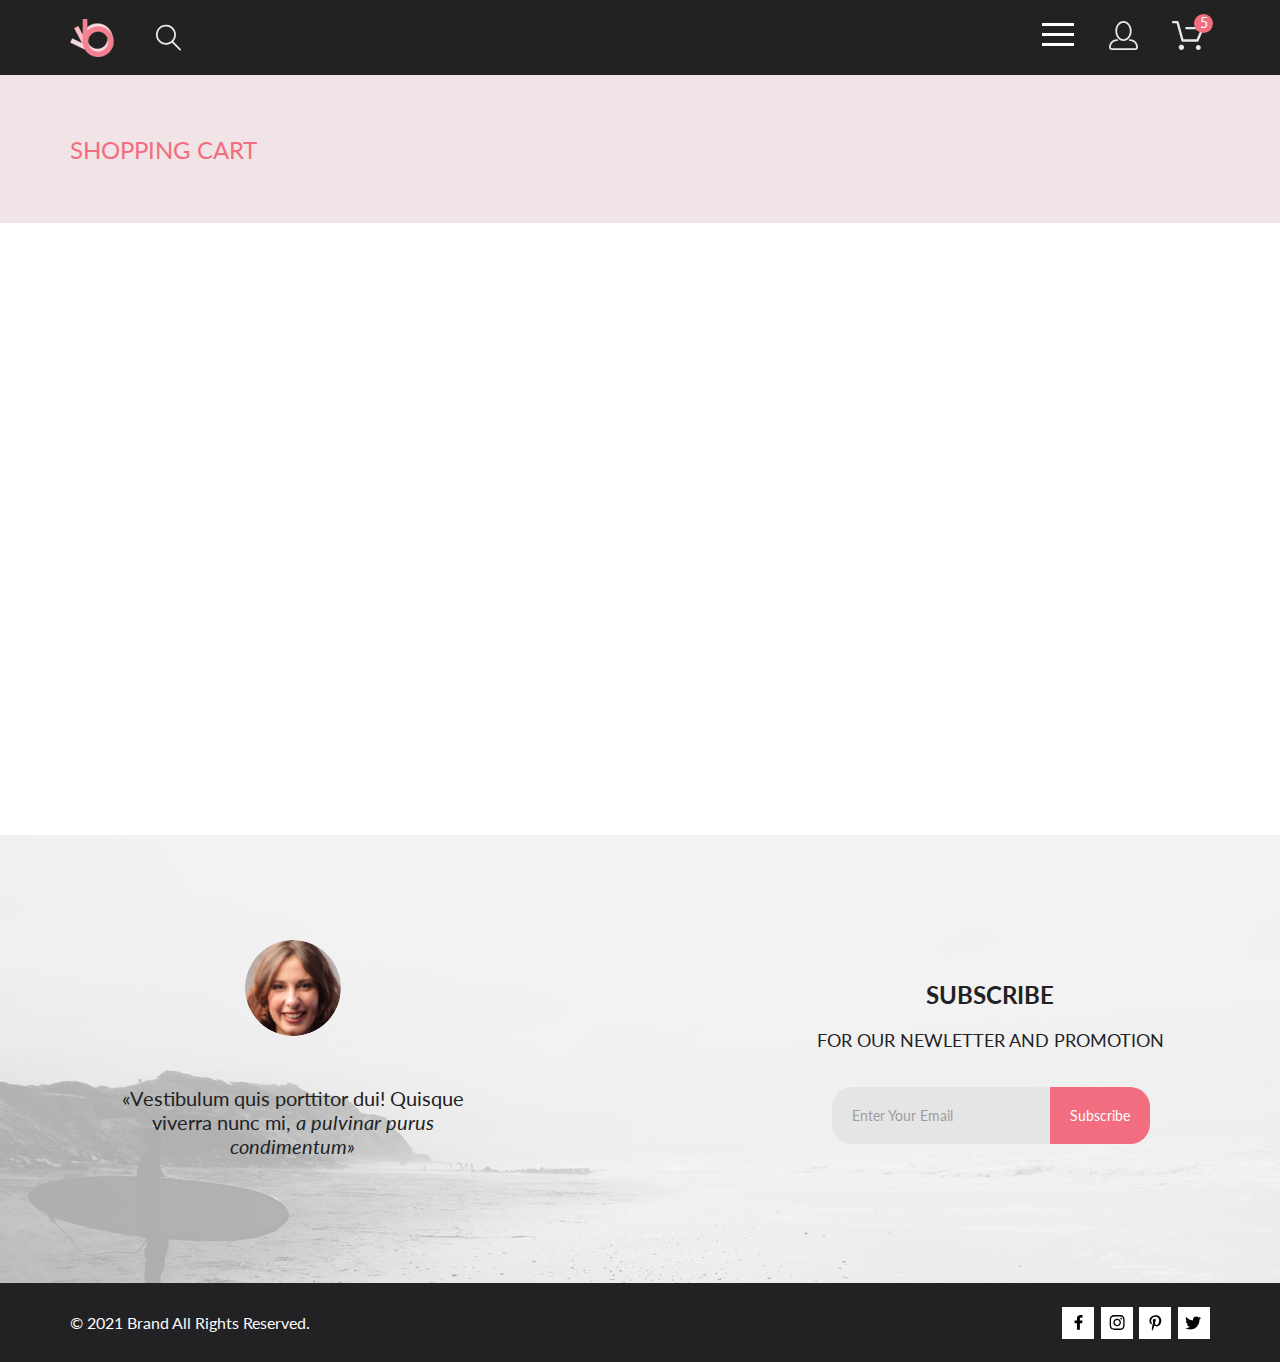
==== cart.html @ bb091de5 "page layout" ====
<!DOCTYPE html>
<html lang="en">

<head>
    <meta charset="UTF-8">
    <meta http-equiv="X-UA-Compatible" content="IE=edge">
    <meta name="viewport" content="width=device-width, initial-scale=1.0">
    <title>BRAND Shop | Корзина</title>
    <link rel="preconnect" href="https://fonts.gstatic.com">
    <link
        href="https://fonts.googleapis.com/css2?family=Lato:ital,wght@0,100;0,300;0,400;0,700;0,900;1,100;1,300;1,400;1,700;1,900&display=swap"
        rel="stylesheet">
    <link rel="stylesheet" href="style/normalize.css">
    <link rel="stylesheet" href="style/style.css">
</head>

<body>
    <header class="page-header">
        <div class="container">
            <div class="page-header-wrp">
                <div class="page-header-wrp-btn">
                    <a href="index.html" class="page-header-logo">
                        <img src="img/logo.svg" alt="logo" height="38">
                    </a>
                    <form action="#" class="page-header-search-form">
                        <input class="page-header-search-btn" id="search-btn" type="search">
                        <label for="search-btn">
                            <svg width="27" height="28" viewBox="0 0 27 28" xmlns="http://www.w3.org/2000/svg">
                                <path
                                    d="M19.0596 17.6259C20.6713 15.8658 21.6282 13.6048 21.7698 11.2225C21.9113 8.84018 21.2288 6.48173 19.8369 4.54318C18.445 2.60463 16.4285 1.20404 14.126 0.576619C11.8234 -0.0508009 9.3751 0.13316 7.19217 1.09761C5.00923 2.06205 3.22463 3.74825 2.13804 5.87302C1.05145 7.9978 0.729054 10.4318 1.225 12.7661C1.72094 15.1005 3.00501 17.1932 4.86158 18.6927C6.71814 20.1922 9.03413 21.0072 11.4206 21.0009C13.673 21.004 15.8645 20.27 17.6606 18.9109L25.4086 26.7179C25.4941 26.807 25.5965 26.8781 25.7099 26.927C25.8232 26.9759 25.9452 27.0017 26.0686 27.0029C26.1923 27.0033 26.3148 26.9782 26.4283 26.9292C26.5419 26.8801 26.6441 26.8082 26.7286 26.7179C26.9025 26.537 26.9997 26.2958 26.9997 26.0449C26.9997 25.794 26.9025 25.5528 26.7286 25.3719L19.0596 17.6259ZM2.88662 10.5009C2.89946 8.81563 3.41094 7.17187 4.35659 5.77685C5.30224 4.38183 6.63972 3.29801 8.20044 2.662C9.76115 2.02599 11.4752 1.86627 13.1266 2.20298C14.7779 2.53969 16.2926 3.35775 17.4797 4.55404C18.6668 5.75033 19.4732 7.27129 19.7972 8.92519C20.1212 10.5791 19.9483 12.2919 19.3002 13.8476C18.6522 15.4034 17.5581 16.7325 16.1559 17.6674C14.7536 18.6023 13.1059 19.1011 11.4206 19.1009C9.14916 19.0901 6.97482 18.1784 5.37484 16.566C3.77486 14.9537 2.87998 12.7724 2.88662 10.5009Z" />
                            </svg>
                        </label>
                    </form>
                </div>
                <div class="page-header-wrp-btn">
                    <nav class="menu">
                        <label class="menu-btn" for="menu-switch">
                            <span></span>
                        </label>
                        <input id="menu-switch" type="checkbox">
                        <ul class="menu-list">
                            <li class="menu-list-item">
                                <a href="#" class="menu-list-close-btn"></a>
                            </li>
                            <li class="menu-list-title">
                                <span>menu</span>
                            </li>
                            <li class="menu-list-item">
                                <a href="#">man</a>
                                <ul class="menu-sublist">
                                    <li class="menu-sublist-item">
                                        <a href="#">Accessories</a>
                                    </li>
                                    <li class="menu-sublist-item">
                                        <a href="#">Bags</a>
                                    </li>
                                    <li class="menu-sublist-item">
                                        <a href="#">Denim</a>
                                    </li>
                                    <li class="menu-sublist-item">
                                        <a href="#">T-Shirts</a>
                                    </li>
                                </ul>
                            </li>
                            <li class="menu-list-item">
                                <a href="#">woman</a>
                                <ul class="menu-sublist">
                                    <li class="menu-sublist-item">
                                        <a href="#">Accessories</a>
                                    </li>
                                    <li class="menu-sublist-item">
                                        <a href="#">Jackets &amp;&nbsp;Coats</a>
                                    </li>
                                    <li class="menu-sublist-item">
                                        <a href="#">Polos</a>
                                    </li>
                                    <li class="menu-sublist-item">
                                        <a href="#">T-Shirts</a>
                                    </li>
                                    <li class="menu-sublist-item">
                                        <a href="#">Shirts</a>
                                    </li>
                                </ul>
                            </li>
                            <li class="menu-list-item">
                                <a href="#">kids</a>
                                <ul class="menu-sublist">
                                    <li class="menu-sublist-item">
                                        <a href="#">Accessories</a>
                                    </li>
                                    <li class="menu-sublist-item">
                                        <a href="#">Jackets &amp;&nbsp;Coats</a>
                                    </li>
                                    <li class="menu-sublist-item">
                                        <a href="#">Polos</a>
                                    </li>
                                    <li class="menu-sublist-item">
                                        <a href="#">T-Shirts</a>
                                    </li>
                                    <li class="menu-sublist-item">
                                        <a href="#">Shirts</a>
                                    </li>
                                    <li class="menu-sublist-item">
                                        <a href="#">Bags</a>
                                    </li>
                                </ul>
                            </li>
                        </ul>
                    </nav>

                    <button class="account-btn">
                        <svg width="29" height="29" viewBox="0 0 29 29" xmlns="http://www.w3.org/2000/svg">
                            <path
                                d="M14.5 19.937C19 19.937 22.656 15.464 22.656 9.968C22.656 4.472 19 0 14.5 0C13.3631 0.0217413 12.2463 0.303398 11.2351 0.823397C10.2239 1.34339 9.34507 2.08794 8.66602 3C7.12663 4.99573 6.30819 7.45381 6.34399 9.974C6.34399 15.465 10 19.937 14.5 19.937ZM14.5 1.813C18 1.813 20.844 5.472 20.844 9.969C20.844 14.466 17.998 18.125 14.5 18.125C11.002 18.125 8.15603 14.465 8.15503 9.969C8.15403 5.473 11 1.813 14.5 1.813ZM20.844 18.125C20.6036 18.125 20.373 18.2205 20.203 18.3905C20.033 18.5605 19.9375 18.7911 19.9375 19.0315C19.9375 19.2719 20.033 19.5025 20.203 19.6725C20.373 19.8425 20.6036 19.938 20.844 19.938C22.526 19.9399 24.1386 20.6088 25.3279 21.7982C26.5172 22.9875 27.1861 24.6 27.188 26.282C27.1875 26.5221 27.0918 26.7523 26.922 26.9221C26.7522 27.0918 26.5221 27.1875 26.282 27.188H2.71997C2.47985 27.1875 2.24975 27.0918 2.07996 26.9221C1.91016 26.7523 1.81449 26.5221 1.81396 26.282C1.81608 24.6001 2.48517 22.9877 3.67444 21.7985C4.86371 20.6092 6.47608 19.9401 8.15796 19.938C8.39824 19.938 8.62868 19.8425 8.79858 19.6726C8.96849 19.5027 9.06396 19.2723 9.06396 19.032C9.06396 18.7917 8.96849 18.5613 8.79858 18.3914C8.62868 18.2215 8.39824 18.126 8.15796 18.126C5.99541 18.1279 3.92201 18.9875 2.39258 20.5164C0.863144 22.0453 0.00264777 24.1185 0 26.281C0.000794067 27.0019 0.287502 27.693 0.797241 28.2027C1.30698 28.7125 1.99811 28.9992 2.71899 29H26.282C27.0027 28.9989 27.6936 28.7121 28.2031 28.2024C28.7126 27.6927 28.9992 27.0017 29 26.281C28.9974 24.1187 28.1372 22.0457 26.6083 20.5168C25.0793 18.9878 23.0063 18.1276 20.844 18.125Z" />
                        </svg>
                    </button>
                    <button class="cart-btn">
                        <svg class="cart-btn-icon" width="32" height="29" viewBox="0 0 32 29"
                            xmlns="http://www.w3.org/2000/svg">
                            <path
                                d="M26.1998 29C25.5521 28.9738 24.9404 28.6948 24.4961 28.2227C24.0518 27.7506 23.8103 27.1232 23.8234 26.475C23.8365 25.8269 24.1032 25.2097 24.5662 24.7559C25.0292 24.3022 25.6516 24.048 26.2999 24.048C26.9482 24.048 27.5706 24.3022 28.0336 24.7559C28.4966 25.2097 28.7633 25.8269 28.7764 26.475C28.7895 27.1232 28.5479 27.7506 28.1036 28.2227C27.6593 28.6948 27.0477 28.9738 26.3999 29H26.1998ZM6.75183 26.32C6.75183 25.79 6.90901 25.2718 7.20349 24.8311C7.49797 24.3904 7.91654 24.0469 8.40625 23.844C8.89596 23.6412 9.43484 23.5881 9.95471 23.6915C10.4746 23.7949 10.9521 24.0502 11.3269 24.425C11.7017 24.7998 11.957 25.2773 12.0604 25.7972C12.1638 26.317 12.1107 26.8559 11.9078 27.3456C11.705 27.8353 11.3615 28.2539 10.9208 28.5483C10.4801 28.8428 9.96194 29 9.43188 29C9.07977 29.0003 8.73102 28.9311 8.40564 28.7966C8.08026 28.662 7.7846 28.4646 7.53552 28.2158C7.28645 27.9669 7.08891 27.6713 6.9541 27.3461C6.81929 27.0208 6.74988 26.6721 6.74988 26.32H6.75183ZM10.5519 20.686C10.2924 20.6868 10.0398 20.6024 9.83301 20.4457C9.62617 20.2891 9.47648 20.0689 9.40686 19.819L4.57385 2.36401H1.18091C0.867422 2.36401 0.566761 2.23947 0.345093 2.01781C0.123425 1.79614 -0.00109863 1.49549 -0.00109863 1.18201C-0.00109863 0.868519 0.123425 0.567873 0.345093 0.346205C0.566761 0.124537 0.867422 5.81268e-06 1.18091 5.81268e-06H5.46191C5.7214 -0.00080736 5.97394 0.0837201 6.18066 0.240568C6.38739 0.397416 6.53674 0.617884 6.60583 0.868006L11.4388 18.323H24.6168L28.9999 8.27501H14.3999C14.2417 8.27961 14.0843 8.25242 13.9368 8.19507C13.7893 8.13771 13.6548 8.05134 13.5413 7.94108C13.4277 7.83082 13.3375 7.69891 13.2759 7.55315C13.2143 7.40739 13.1825 7.25075 13.1825 7.0925C13.1825 6.93426 13.2143 6.77762 13.2759 6.63186C13.3375 6.4861 13.4277 6.35419 13.5413 6.24393C13.6548 6.13367 13.7893 6.0473 13.9368 5.98994C14.0843 5.93259 14.2417 5.90541 14.3999 5.91001H30.8129C31.0086 5.90996 31.2011 5.95866 31.3733 6.05172C31.5454 6.14478 31.6917 6.27926 31.7988 6.44301C31.9067 6.60729 31.9723 6.79569 31.9897 6.99145C32.0072 7.18721 31.976 7.38424 31.8989 7.565L26.4939 19.977C26.4015 20.1876 26.2499 20.3668 26.0574 20.4927C25.8649 20.6186 25.6399 20.6858 25.4099 20.686H10.5519Z" />
                        </svg>
                        <span class="cart-btn-txt">5</span>
                    </button>
                </div>
            </div>
        </div>
    </header>
    <div class="top-page">
        <div class="container">
            <div class="top-page-wrp">
                <span class="top-page-title">shopping cart</span>
            </div>
        </div>
    </div>
    <div class="container">
        <div class="cart-item-wrp">
            <div class="cart-item">

            </div>
            <div class="cart-item">

            </div>
        </div>
        <div class="delevery">

        </div>
    </div>



    <div class="subscribe">
        <div class="container">
            <section class="subscribe-wrp">
                <div class="subscribe-info">
                    <div class="subscribe-info-avatar"></div>
                    <p class="subscribe-info-txt">&laquo;Vestibulum quis porttitor dui! Quisque viverra
                        nunc&nbsp;mi,
                        <span>a&nbsp;pulvinar purus condimentum&raquo;</span>
                    </p>
                </div>
                <div class="subscribe-form-wrp">
                    <span class="subscribe-form-title">subscribe</span>
                    <span class="subscribe-form-subtitle">for our newletter and promotion</span>
                    <form action="#" class="subscribe-form">
                        <input class="subscribe-form-email" type="email" placeholder="Enter Your Email" required>
                        <input class="subscribe-form-btn" type="submit" value="Subscribe">
                    </form>
                </div>
            </section>
        </div>
    </div>
    <footer class="page-footer">
        <div class="container">
            <div class="page-footer-wrp">
                <p class="page-footer-txt">&copy; 2021 Brand All Rights Reserved.</p>
                <div class="page-footer-socials">
                    <a href="#" class="page-footer-socials-item">
                        <svg width="11" height="16" viewBox="0 0 11 16" xmlns="http://www.w3.org/2000/svg">
                            <path
                                d="M9.08836 8.28L9.50686 5.61602H6.89022V3.88729C6.89022 3.15847 7.25574 2.44806 8.42765 2.44806H9.61722V0.179975C9.61722 0.179975 8.53772 0 7.50561 0C5.35073 0 3.9422 1.27593 3.9422 3.5857V5.61602H1.54688V8.28H3.9422V14.72H6.89022V8.28H9.08836Z" />
                        </svg>
                    </a>
                    <a href="#" class="page-footer-socials-item">
                        <svg width="16" height="15" viewBox="0 0 16 15" xmlns="http://www.w3.org/2000/svg">
                            <path
                                d="M8.13897 3.68159C6.02383 3.68159 4.31774 5.38491 4.31774 7.49663C4.31774 9.60835 6.02383 11.3117 8.13897 11.3117C10.2541 11.3117 11.9602 9.60835 11.9602 7.49663C11.9602 5.38491 10.2541 3.68159 8.13897 3.68159ZM8.13897 9.9769C6.77211 9.9769 5.65467 8.8646 5.65467 7.49663C5.65467 6.12866 6.76878 5.01636 8.13897 5.01636C9.50915 5.01636 10.6233 6.12866 10.6233 7.49663C10.6233 8.8646 9.50583 9.9769 8.13897 9.9769ZM13.0078 3.52554C13.0078 4.02026 12.6087 4.41538 12.1165 4.41538C11.621 4.41538 11.2252 4.01694 11.2252 3.52554C11.2252 3.03413 11.6243 2.63569 12.1165 2.63569C12.6087 2.63569 13.0078 3.03413 13.0078 3.52554ZM15.5386 4.42866C15.4821 3.23667 15.2094 2.18081 14.3347 1.31089C13.4634 0.440967 12.4058 0.168701 11.2119 0.108936C9.9814 0.039209 6.29321 0.039209 5.0627 0.108936C3.8721 0.165381 2.81453 0.437646 1.93987 1.30757C1.06522 2.17749 0.795836 3.23335 0.735973 4.42534C0.666134 5.65386 0.666134 9.33608 0.735973 10.5646C0.79251 11.7566 1.06522 12.8124 1.93987 13.6824C2.81453 14.5523 3.86878 14.8246 5.0627 14.8843C6.29321 14.9541 9.9814 14.9541 11.2119 14.8843C12.4058 14.8279 13.4634 14.5556 14.3347 13.6824C15.2061 12.8124 15.4788 11.7566 15.5386 10.5646C15.6085 9.33608 15.6085 5.65718 15.5386 4.42866ZM13.949 11.8828C13.6895 12.5335 13.1874 13.0349 12.5322 13.2972C11.5511 13.6857 9.22314 13.596 8.13897 13.596C7.05479 13.596 4.72348 13.6824 3.74573 13.2972C3.09389 13.0382 2.59171 12.5369 2.32898 11.8828C1.93987 10.9033 2.02967 8.57905 2.02967 7.49663C2.02967 6.41421 1.9432 4.08667 2.32898 3.1105C2.58838 2.45972 3.09056 1.95835 3.74573 1.69604C4.7268 1.30757 7.05479 1.39722 8.13897 1.39722C9.22314 1.39722 11.5545 1.31089 12.5322 1.69604C13.184 1.95503 13.6862 2.4564 13.949 3.1105C14.3381 4.08999 14.2483 6.41421 14.2483 7.49663C14.2483 8.57905 14.3381 10.9066 13.949 11.8828Z" />
                        </svg>
                    </a>
                    <a href="#" class="page-footer-socials-item">
                        <svg width="13" height="16" viewBox="0 0 13 16" xmlns="http://www.w3.org/2000/svg">
                            <path
                                d="M6.74032 0.203125C3.55564 0.203125 0.408203 2.34063 0.408203 5.8C0.408203 8 1.63738 9.25 2.38233 9.25C2.68963 9.25 2.86655 8.3875 2.86655 8.14375C2.86655 7.85313 2.13091 7.23438 2.13091 6.025C2.13091 3.5125 4.03055 1.73125 6.4889 1.73125C8.60271 1.73125 10.1671 2.94062 10.1671 5.1625C10.1671 6.82187 9.50597 9.93437 7.36422 9.93437C6.59133 9.93437 5.93018 9.37187 5.93018 8.56563C5.93018 7.38438 6.74963 6.24062 6.74963 5.02187C6.74963 2.95312 3.835 3.32812 3.835 5.82812C3.835 6.35313 3.90018 6.93437 4.13298 7.4125C3.70463 9.26875 2.82931 12.0344 2.82931 13.9469C2.82931 14.5375 2.91311 15.1188 2.96899 15.7094C3.07452 15.8281 3.02175 15.8156 3.18316 15.7563C4.74757 13.6 4.69169 13.1781 5.3994 10.3562C5.78119 11.0875 6.76826 11.4812 7.55046 11.4812C10.8469 11.4812 12.3275 8.24688 12.3275 5.33125C12.3275 2.22813 9.66427 0.203125 6.74032 0.203125Z" />
                        </svg>
                    </a>
                    <a href="#" class="page-footer-socials-item">
                        <svg width="17" height="14" viewBox="0 0 17 14" xmlns="http://www.w3.org/2000/svg">
                            <path
                                d="M14.417 3.74052C14.427 3.88264 14.427 4.0248 14.427 4.16692C14.427 8.50192 11.1498 13.4969 5.15986 13.4969C3.31448 13.4969 1.60022 12.9588 0.158203 12.0248C0.420396 12.0552 0.67247 12.0654 0.944752 12.0654C2.46741 12.0654 3.8691 11.5476 4.98843 10.6644C3.5565 10.6339 2.3565 9.68977 1.94305 8.39027C2.14475 8.4207 2.34642 8.44102 2.5582 8.44102C2.85063 8.44102 3.14308 8.40039 3.41533 8.32936C1.92291 8.02477 0.803551 6.70498 0.803551 5.11108V5.07048C1.23715 5.31414 1.74139 5.46642 2.2758 5.4867C1.39849 4.89786 0.823727 3.8928 0.823727 2.75573C0.823727 2.14661 0.985041 1.58823 1.26741 1.10092C2.87077 3.09077 5.28086 4.39023 7.98334 4.53239C7.93293 4.28873 7.90266 4.03495 7.90266 3.78114C7.90266 1.97402 9.35477 0.501953 11.1598 0.501953C12.0976 0.501953 12.9446 0.897891 13.5396 1.53748C14.2757 1.39536 14.9816 1.12123 15.6068 0.745609C15.3648 1.50705 14.8505 2.14664 14.1749 2.5527C14.8304 2.48167 15.4657 2.29889 16.0505 2.04511C15.6069 2.69483 15.0522 3.27348 14.417 3.74052Z" />
                        </svg>
                    </a>
                </div>
            </div>
        </div>
    </footer>
</body>
---- style/style.css ----
body {
  margin: 0;
  padding: 0;
  font-family: Lato;
}

.container {
  margin: auto;
  width: 1140px;
  font-family: Lato;
  font-size: 14px;
  -webkit-box-sizing: border-box;
          box-sizing: border-box;
}

/*====== header ======*/
.page-header-wrp {
  margin: auto;
  display: -webkit-box;
  display: -ms-flexbox;
  display: flex;
  -webkit-box-pack: justify;
      -ms-flex-pack: justify;
          justify-content: space-between;
}

.page-header {
  width: 100%;
  min-height: 75px;
  display: -webkit-box;
  display: -ms-flexbox;
  display: flex;
  -webkit-box-sizing: border-box;
          box-sizing: border-box;
  background: #222222;
}

.page-header-button {
  display: block;
  padding: 0;
  background-color: transparent;
  border: none;
}

.page-header svg {
  width: 100%;
  height: 100%;
  fill: #e8e8e8;
}

.page-header-wrp-btn {
  width: 111px;
  display: -webkit-box;
  display: -ms-flexbox;
  display: flex;
  -webkit-box-pack: justify;
      -ms-flex-pack: justify;
          justify-content: space-between;
}

.page-header-wrp-btn:nth-child(2) {
  width: 168px;
}

.page-header-logo {
  display: block;
  width: 44px;
  height: 38px;
  text-decoration: none;
  color: #fff;
}

.page-header-logo:hover img {
  -webkit-filter: brightness(30%);
          filter: brightness(30%);
}

.page-header-logo:active img {
  -webkit-filter: brightness(10%);
          filter: brightness(10%);
}

.page-header-search-form {
  width: 26px;
  min-height: 26px;
  position: relative;
}

.page-header-search-form:hover svg {
  fill: #f16d7f;
}

.page-header-search-btn {
  width: 0;
  min-height: 0;
  padding: 5px;
  -webkit-box-sizing: border-box;
          box-sizing: border-box;
  background-color: transparent;
  border: none;
  position: absolute;
  top: -1px;
  left: 30px;
  color: #fff;
  font-size: 16px;
  font-family: Arial;
  text-transform: capitalize;
}

.page-header-search-btn:focus {
  width: 150px;
  min-height: 20px;
  -webkit-transition: width 1s ease;
  transition: width 1s ease;
  border: 2px solid #fff;
}

.page-header-search-btn:focus ~ label > svg {
  fill: #f16d7f;
}

.page-header-search-btn:active ~ label > svg {
  fill: red;
}

.menu-btn {
  display: -webkit-box;
  display: -ms-flexbox;
  display: flex;
  -webkit-box-pack: center;
      -ms-flex-pack: center;
          justify-content: center;
  -webkit-box-align: center;
      -ms-flex-align: center;
          align-items: center;
  width: 32px;
  height: 32px;
}

.menu-btn:hover span,
.menu-btn:hover span::before,
.menu-btn:hover span::after {
  background-color: #f16d7f;
}

.menu-btn:active span,
.menu-btn:active span::before,
.menu-btn:active span::after {
  background-color: red;
}

.menu-btn span {
  display: block;
  width: 100%;
  height: 3px;
  background-color: #fff;
  position: relative;
}

.menu-btn span::before,
.menu-btn span::after {
  content: "";
  display: block;
  width: 100%;
  height: 3px;
  background-color: #fff;
  position: absolute;
  top: -10px;
  left: 0;
}

.menu-btn span::after {
  top: 10px;
}

#menu-switch {
  display: none;
}

#menu-switch:checked ~ .menu-list {
  display: block;
}

#menu-switch:checked ~ .menu-switch-banner {
  border: 8px solid red;
}

.menu-list {
  display: none;
  width: 232px;
  min-height: 764px;
  padding: 16px 33px;
  -webkit-box-sizing: border-box;
          box-sizing: border-box;
  background-color: #fff;
  list-style: none;
  position: absolute;
  top: 61px;
  right: 0;
}

.menu-list-close-btn {
  display: block;
  width: 12px;
  height: 12px;
  margin: 0;
  padding: 0;
  position: relative;
  top: 0;
  left: 170px;
}

.menu-list-close-btn::before,
.menu-list-close-btn::after {
  content: "";
  display: block;
  width: 18px;
  height: 2px;
  background: #6f6e6e;
  border-radius: 10px;
  position: absolute;
  top: 5px;
  left: -3px;
  -webkit-transform: rotate(45deg);
          transform: rotate(45deg);
}

.menu-list-close-btn::after {
  -webkit-transform: rotate(-45deg);
          transform: rotate(-45deg);
}

.menu-list-close-btn:hover::before,
.menu-list-close-btn:hover::after {
  background: #b7b6b6;
}

.menu-list-close-btn:active::before,
.menu-list-close-btn:active::after {
  background: #535353;
}

.menu-list-title {
  display: block;
  margin: 9px 0 24px 0;
  font-weight: bold;
  color: #000000;
  text-transform: uppercase;
}

.menu-title > a,
.menu-list-item > a,
.menu-sublist-item > a {
  font-style: normal;
  font-size: 14px;
  line-height: 17px;
  font-weight: normal;
}

/*====== menu-list ======*/
.menu-list-item > a {
  display: block;
  margin: 0 0 11px 0;
  color: #f16d7f;
  text-transform: uppercase;
  text-decoration: none;
}

.menu-list-item:hover > a {
  color: #9889d7;
}

.menu-list-item:active > a {
  color: #9d2334;
}

.menu-sublist {
  padding: 0 0 0 21.5px;
  -webkit-box-sizing: border-box;
          box-sizing: border-box;
  list-style: none;
}

.menu-sublist-item > a {
  display: block;
  width: 100%;
  height: 100%;
  margin: 0 0 11px 0;
  color: #6f6e6e;
}

.menu-sublist-item a {
  text-decoration: none;
}

.menu-sublist-item:hover a {
  text-decoration: underline;
}

.menu-sublist-item:active a {
  text-decoration: none;
}

.account-btn {
  background-color: #222222;
  border: none;
}

.account-btn svg {
  width: 29px;
  height: 29px;
}

.account-btn:hover svg {
  fill: #f16d7f;
}

.account-btn:active svg {
  fill: red;
}

.cart-btn {
  padding-left: 0;
  background-color: transparent;
  color: #fff;
  position: relative;
  border: none;
}

.cart-btn svg {
  width: 32px;
  height: 29px;
}

.cart-btn:hover svg {
  fill: #f16d7f;
}

.cart-btn:active svg {
  fill: red;
}

.cart-btn-icon {
  fill: CurrentColor;
}

.cart-btn-txt {
  display: -webkit-box;
  display: -ms-flexbox;
  display: flex;
  -webkit-box-pack: center;
      -ms-flex-pack: center;
          justify-content: center;
  -webkit-box-align: center;
      -ms-flex-align: center;
          align-items: center;
  width: 19px;
  height: 19px;
  background-color: #f16d7f;
  border-radius: 50%;
  position: absolute;
  top: -5px;
  right: -3px;
}

/*====== baner ======*/
.banner {
  width: 100%;
  min-height: 764px;
  display: -webkit-box;
  display: -ms-flexbox;
  display: flex;
  background-color: #f1e4e6;
}

.page-header-banner {
  width: 100%;
  min-height: 764px;
  display: -webkit-box;
  display: -ms-flexbox;
  display: flex;
  -webkit-box-pack: end;
      -ms-flex-pack: end;
          justify-content: flex-end;
  -webkit-box-align: center;
      -ms-flex-align: center;
          align-items: center;
  -webkit-box-sizing: border-box;
          box-sizing: border-box;
  background-color: #f1e4e6;
  background-image: url("../img/header-baner.png");
  background-repeat: no-repeat;
  background-position: bottom left;
}

.page-header-banner-wrp {
  width: 377px;
  margin: 0 100px 90px 0;
  text-transform: uppercase;
  position: relative;
}

.page-header-banner-wrp:before {
  content: "";
  display: block;
  width: 12px;
  height: 92px;
  background-color: #f16d7f;
  position: absolute;
  top: 0;
  left: -28px;
}

.page-header-banner-title {
  display: block;
  width: 100%;
  font-style: normal;
  font-weight: 900;
  font-size: 48px;
  line-height: 57.6px;
  color: #222222;
}

.page-header-banner-subtitle {
  display: block;
  font-weight: 700;
  font-size: 32px;
  line-height: 38.4px;
}

.page-header-banner-pink {
  color: #f16d7f;
}

/*====== categories ======*/
.categories {
  display: -webkit-box;
  display: -ms-flexbox;
  display: flex;
  -webkit-box-pack: center;
      -ms-flex-pack: center;
          justify-content: center;
  -webkit-box-align: start;
      -ms-flex-align: start;
          align-items: flex-start;
  -ms-flex-wrap: wrap;
      flex-wrap: wrap;
  width: 100%;
  max-width: 1140px;
  margin: 65px auto 0 auto;
}

.categories-item {
  display: -webkit-box;
  display: -ms-flexbox;
  display: flex;
  -webkit-box-pack: center;
      -ms-flex-pack: center;
          justify-content: center;
  -webkit-box-align: center;
      -ms-flex-align: center;
          align-items: center;
  -ms-flex-line-pack: center;
      align-content: center;
  -ms-flex-wrap: wrap;
      flex-wrap: wrap;
  width: 360px;
  min-height: 260px;
  margin: 0 30px 30px 0;
  background-size: cover;
  background-repeat: no-repeat;
}

.categories-item:nth-child(1) {
  background-image: url("../img/categories-women.jpg");
}

.categories-item:nth-child(2) {
  background-image: url("../img/categories-men.jpg");
}

.categories-item:nth-child(3) {
  background-image: url("../img/categories-kids.jpg");
}

.categories-item:last-child {
  width: 100%;
  background-image: url("../img/categories-accesorise.jpg");
}

.categories-item:nth-child(4n-1),
.categories-item:last-child {
  margin: 0 0 30px;
}

.categories-item-title,
.categories-item-subtitle {
  display: block;
  width: 100%;
  text-transform: uppercase;
}

.categories-item-title {
  font-style: normal;
  font-weight: 400;
  font-size: 16px;
  line-height: 19px;
  text-align: center;
  color: #ffffff;
}

.categories-item-subtitle {
  display: block;
  width: 100%;
  font-style: normal;
  font-weight: 700;
  font-size: 24px;
  line-height: 28px;
  text-align: center;
  color: #f16d7f;
}

/*====== products ======*/
.products {
  display: -webkit-box;
  display: -ms-flexbox;
  display: flex;
  -webkit-box-pack: center;
      -ms-flex-pack: center;
          justify-content: center;
  -webkit-box-align: center;
      -ms-flex-align: center;
          align-items: center;
  -ms-flex-line-pack: center;
      align-content: center;
  -ms-flex-wrap: wrap;
      flex-wrap: wrap;
  width: 100%;
  max-width: 1140px;
  margin: 0 auto 128px;
}

.products-title {
  display: block;
  width: 100%;
  margin: 45px 0 0 0;
  text-align: center;
  font-style: normal;
  font-weight: 400;
  font-size: 30px;
  line-height: 36px;
  color: #222222;
}

.products-txt {
  display: block;
  width: 100%;
  margin: 0 0 48px 0;
  text-align: center;
  font-style: normal;
  font-weight: normal;
  font-size: 14px;
  line-height: 17px;
  color: #9f9f9f;
}

.products-item {
  display: block;
  width: 360px;
  margin: 0 30px 30px 0;
  position: relative;
  background: #f8f8f8;
  text-decoration: none;
  -webkit-box-sizing: border-box;
          box-sizing: border-box;
}

.products-item:nth-child(3n) {
  margin: 0 0 30px 0;
}

.products-item:hover .products-item-btn {
  display: -webkit-box;
  display: -ms-flexbox;
  display: flex;
}

.products-item:hover .products-item-btn:hover {
  background-color: #f16d7f;
  color: #ffffff;
  border: 1px solid #ffffff;
}

.products-item:hover .products-item-btn:hover svg {
  fill: #ffffff;
}

.products-item:hover .products-item-btn:active {
  background-color: transparent;
  color: #fff;
  border: 1px solid #fff;
}

.products-item:hover .products-item-btn:active svg {
  fill: #fff;
}

.products-item:hover .products-item-photo {
  -webkit-filter: brightness(50%);
          filter: brightness(50%);
}

.products-item:hover .products-item-photo-wrp:before {
  content: "";
  display: block;
  width: 100%;
  height: 100%;
  background: rgba(58, 56, 56, 0.86);
}

.products-item-photo-wrp {
  display: -webkit-box;
  display: -ms-flexbox;
  display: flex;
  -webkit-box-pack: center;
      -ms-flex-pack: center;
          justify-content: center;
  -webkit-box-align: center;
      -ms-flex-align: center;
          align-items: center;
  width: 100%;
  background-color: #f7e4e2;
  -webkit-box-sizing: border-box;
          box-sizing: border-box;
}

.products-item-photo {
  display: block;
  margin: 0 auto;
  -webkit-box-sizing: border-box;
          box-sizing: border-box;
}

.products-item-txt-wrp {
  padding: 25px 18px 20px 18px;
  -webkit-box-sizing: border-box;
          box-sizing: border-box;
  text-align: left;
}

.products-item-title {
  display: block;
  margin: 0 0 12px 0;
  text-transform: uppercase;
  font-size: 13px;
  line-height: 16px;
  color: #000000;
}

.products-item-txt {
  margin: 0 0 18px 0;
  font-weight: 300;
  font-size: 14px;
  line-height: 17px;
  color: #5d5d5d;
}

.products-item-price {
  display: block;
  margin: 0;
  font-size: 16px;
  line-height: 19px;
  color: #f16d7f;
}

.products-item-btn {
  display: none;
  -webkit-box-pack: center;
      -ms-flex-pack: center;
          justify-content: center;
  -webkit-box-align: center;
      -ms-flex-align: center;
          align-items: center;
  width: 160px;
  padding: 10px;
  -webkit-box-sizing: border-box;
          box-sizing: border-box;
  border: 1px solid #ffffff;
  background: transparent;
  text-align: center;
  font-size: 14px;
  line-height: 17px;
  color: #ffffff;
  position: absolute;
  top: 30%;
  left: calc(50% - 80px);
}

.products-item-btn svg {
  fill: #fff;
  margin: 0 11px 0 0;
}

.products-btn {
  display: block;
  width: 211px;
  padding: 14.5px;
  background-color: #fff;
  border: 2px solid #f26376;
  -webkit-box-sizing: border-box;
          box-sizing: border-box;
  color: #f26376;
  font-style: normal;
  font-weight: 400;
  font-size: 16px;
  line-height: 19px;
  text-align: center;
  word-break: break-all;
}

.products-btn:hover {
  background-color: #f26376;
  border: 2px solid #ffffff;
  color: #ffffff;
}

.products-btn:active {
  background-color: #fff;
  border: 2px solid #f26376;
  color: #f26376;
}

/*====== features ======*/
.features {
  margin: 95.5px auto 0 auto;
  width: 100%;
  min-height: 341px;
  display: -webkit-box;
  display: -ms-flexbox;
  display: flex;
  background-color: #222222;
}

.features-wrp {
  display: -webkit-box;
  display: -ms-flexbox;
  display: flex;
  -webkit-box-pack: center;
      -ms-flex-pack: center;
          justify-content: center;
  -webkit-box-align: center;
      -ms-flex-align: center;
          align-items: center;
  -ms-flex-wrap: wrap;
      flex-wrap: wrap;
  width: 100%;
  min-height: 341px;
  padding: 20px;
  background-color: #222224;
  -webkit-box-sizing: border-box;
          box-sizing: border-box;
}

.features-item {
  display: -webkit-box;
  display: -ms-flexbox;
  display: flex;
  -webkit-box-pack: center;
      -ms-flex-pack: center;
          justify-content: center;
  -webkit-box-align: center;
      -ms-flex-align: center;
          align-items: center;
  -ms-flex-wrap: wrap;
      flex-wrap: wrap;
  width: 300px;
  margin: 0 90px 0 0;
}

.features-item:nth-child(4n-1) {
  margin: 0;
}

.features-item-icon {
  display: block;
  margin: 0 0 28px 0;
  fill: #f16d7f;
}

.features-item-title {
  display: block;
  width: 100%;
  margin: 0 0 16px 0;
  font-style: normal;
  font-weight: 400;
  font-size: 20px;
  line-height: 24px;
  color: #fbfbfb;
  text-align: center;
}

.features-item-txt {
  font-style: normal;
  font-weight: 300;
  font-size: 14px;
  line-height: 17px;
  text-align: center;
  color: #fbfbfb;
}

/*====== subscribe ======*/
.subscribe {
  background-image: -webkit-gradient(linear, left top, left bottom, from(rgba(244, 244, 244, 0.7)), to(rgba(244, 244, 244, 0.7))), url("../img/background-subscribe.jpg");
  background-image: linear-gradient(rgba(244, 244, 244, 0.7), rgba(244, 244, 244, 0.7)), url("../img/background-subscribe.jpg");
  background-size: cover;
  background-position: center;
  background-repeat: no-repeat;
  background-color: #f3eeef;
}

.subscribe-wrp {
  display: -webkit-box;
  display: -ms-flexbox;
  display: flex;
  -webkit-box-pack: center;
      -ms-flex-pack: center;
          justify-content: center;
  -webkit-box-align: center;
      -ms-flex-align: center;
          align-items: center;
  -ms-flex-wrap: wrap;
      flex-wrap: wrap;
  align-items: center;
  width: 100%;
  min-height: 448px;
  padding: 20px;
  margin: 0 auto;
  -webkit-box-sizing: border-box;
          box-sizing: border-box;
}

.subscribe-info {
  display: -webkit-box;
  display: -ms-flexbox;
  display: flex;
  margin: 0 340px 0 0;
  -webkit-box-pack: center;
      -ms-flex-pack: center;
          justify-content: center;
  -webkit-box-align: start;
      -ms-flex-align: start;
          align-items: flex-start;
  -ms-flex-wrap: wrap;
      flex-wrap: wrap;
  width: 360px;
}

.subscribe-info-avatar {
  display: block;
  width: 96px;
  height: 96px;
  margin: 0 0 30px 0;
  background-image: url("../img/face-subscribe.png");
  background-size: 150%;
  border-radius: 50%;
  background-repeat: no-repeat;
  background-size: cover;
}

.subscribe-info-txt {
  font-style: normal;
  font-weight: 400;
  font-size: 20px;
  line-height: 24px;
  text-align: center;
  color: #222224;
}

.subscribe-info-txt span {
  font-style: italic;
}

.subscribe-form-wrp {
  width: 355px;
}

.subscribe-form-title,
.subscribe-form-subtitle {
  color: #222224;
  text-align: center;
  text-transform: uppercase;
  font-style: normal;
}

.subscribe-form-title {
  display: block;
  margin: 0 0 10px 0;
  font-weight: 700;
  font-size: 24px;
  line-height: 40px;
}

.subscribe-form-subtitle {
  display: block;
  margin: 0 0 32px 0;
  font-weight: 400;
  font-size: 18px;
  line-height: 30px;
}

.subscribe-form {
  display: -webkit-box;
  display: -ms-flexbox;
  display: flex;
  -webkit-box-pack: center;
      -ms-flex-pack: center;
          justify-content: center;
  -webkit-box-align: center;
      -ms-flex-align: center;
          align-items: center;
  width: 356px;
}

.subscribe-form-email {
  display: -webkit-box;
  display: -ms-flexbox;
  display: flex;
  -webkit-box-align: center;
      -ms-flex-align: center;
          align-items: center;
  padding: 20px;
  -webkit-box-sizing: border-box;
          box-sizing: border-box;
  border: none;
  border-radius: 20px 0 0 20px;
  background-color: #e1e1e1;
  font-style: normal;
  font-weight: 400;
  font-size: 14px;
  line-height: 17px;
  color: #222224;
  opacity: 0.67;
}

.subscribe-form-btn {
  display: block;
  padding: 20px;
  -webkit-box-sizing: border-box;
          box-sizing: border-box;
  border: none;
  border-radius: 0 20px 20px 0;
  background-color: #f16d7f;
  font-style: normal;
  font-weight: 400;
  font-size: 14px;
  line-height: 17px;
  display: -webkit-box;
  display: -ms-flexbox;
  display: flex;
  -webkit-box-align: center;
      -ms-flex-align: center;
          align-items: center;
  text-align: center;
  color: #ffffff;
}

.subscribe-form-btn:hover {
  background-color: #fff;
  color: #f16d7f;
}

.subscribe-form-btn:active {
  background-color: #f16d7f;
  color: #fff;
}

/*====== page-footer ======*/
.page-footer {
  background-color: #222222;
  min-height: 79px;
}

.page-footer-wrp {
  display: -webkit-box;
  display: -ms-flexbox;
  display: flex;
  -webkit-box-pack: justify;
      -ms-flex-pack: justify;
          justify-content: space-between;
  -webkit-box-align: center;
      -ms-flex-align: center;
          align-items: center;
  width: 100%;
  min-height: 79px;
  -webkit-box-sizing: border-box;
          box-sizing: border-box;
  background-color: #222224;
}

.page-footer-txt {
  font-style: normal;
  font-weight: 400;
  font-size: 16px;
  line-height: 19px;
  color: #fbfbfb;
}

.page-footer-socials {
  display: -webkit-box;
  display: -ms-flexbox;
  display: flex;
  -webkit-box-pack: justify;
      -ms-flex-pack: justify;
          justify-content: space-between;
  -webkit-box-align: center;
      -ms-flex-align: center;
          align-items: center;
  width: 148px;
}

.page-footer-socials-item {
  display: -webkit-box;
  display: -ms-flexbox;
  display: flex;
  -webkit-box-pack: center;
      -ms-flex-pack: center;
          justify-content: center;
  -webkit-box-align: center;
      -ms-flex-align: center;
          align-items: center;
  width: 32px;
  height: 32px;
  background-color: #fff;
}

.page-footer-socials-item svg {
  fill: #000;
}

.page-footer-socials-item:hover svg {
  fill: #f16d7f;
}

.page-footer-socials-item:active {
  background-color: #f16d7f;
}

.page-footer-socials-item:active svg {
  fill: #fff;
}

/*======= CATALOG ========*/
/*======= top-page ========*/
.top-page {
  display: -webkit-box;
  display: -ms-flexbox;
  display: flex;
  min-height: 148px;
  background-color: #f1e4e6;
}

.top-page-wrp {
  margin: auto;
  display: -webkit-box;
  display: -ms-flexbox;
  display: flex;
  -webkit-box-pack: justify;
      -ms-flex-pack: justify;
          justify-content: space-between;
}

.top-page-title {
  text-transform: uppercase;
  color: #f16d7f;
  font-size: 24px;
  line-height: 29px;
}

.breadcrumb ul {
  font-size: 14px;
  line-height: 17px;
  display: -webkit-box;
  display: -ms-flexbox;
  display: flex;
  text-transform: uppercase;
}

.breadcrumb-link {
  text-decoration: none;
  color: #636363;
}

.breadcrumb li {
  list-style-type: none;
  text-decoration: none;
}

.breadcrumb li::before {
  margin: 0 5px 0 5px;
  content: "/";
}

.breadcrumb li:first-child::before {
  content: "";
}

.breadcrumb-page {
  font-weight: bold;
  color: #f16d7f;
}

/* ========= FILTER ========*/
input:focus,
button:focus {
  outline: none;
}

input:focus-visible,
button:focus-visible {
  outline: 2px solid #f16d7f;
}

#switch-filter {
  display: none;
}

#switch-filter:checked ~ .filter-list {
  display: block;
}

.filter-wrp {
  margin: auto;
  width: 1140px;
  min-height: 120px;
  display: -webkit-box;
  display: -ms-flexbox;
  display: flex;
  -webkit-box-sizing: border-box;
          box-sizing: border-box;
  -webkit-box-pack: justify;
      -ms-flex-pack: justify;
          justify-content: space-between;
}

.filter {
  position: relative;
  width: 360px;
  padding: 50px 16px 16px 16px;
  -webkit-box-sizing: border-box;
          box-sizing: border-box;
  background: #ffffff;
  -webkit-box-pack: justify;
      -ms-flex-pack: justify;
          justify-content: space-between;
}

.filter-btn {
  display: block;
  width: 100%;
  margin: 0 0 16px 0;
  padding: 0;
  background-color: transparent;
  border: none;
  color: #000000;
  text-align: left;
}

.filter-btn span {
  font-style: normal;
  font-weight: 600;
  font-size: 14px;
  line-height: 16.8px;
  text-transform: uppercase;
}

.filter-btn svg {
  margin: 0 0 0 11px;
  fill: currentColor;
}

.filter-btn:hover {
  color: #f16d7f;
}

.filter-btn:active {
  color: #222224;
}

.filter-list {
  min-width: 360px;
  position: absolute;
  z-index: 100;
  display: none;
  list-style: none;
  margin: 0;
  padding: 13px 0 0 16px;
  -webkit-box-sizing: border-box;
          box-sizing: border-box;
  background-color: #fff;
  top: 71px;
  left: 0px;
  -webkit-box-shadow: 4px 4px 20px 0px rgba(34, 60, 80, 0.26);
          box-shadow: 4px 4px 20px 0px rgba(34, 60, 80, 0.26);
}

.filter-list-item {
  width: 100%;
  margin: 0 0 18px 0;
  padding: 11px;
  -webkit-box-sizing: border-box;
          box-sizing: border-box;
  font-style: normal;
  font-weight: normal;
  font-size: 14px;
  line-height: 16.8px;
  border-bottom: 1px solid #ebebeb;
  position: relative;
}

.filter-list-item:before {
  content: "";
  display: block;
  width: 5px;
  height: 37px;
  background-color: #ef5b70;
  position: absolute;
  bottom: -1px;
  left: 0;
}

.filter-list-item a {
  text-transform: uppercase;
  color: #ef5b70;
  text-decoration: none;
}

.filter-list-item:hover:before {
  background-color: red;
}

.filter-list-item:hover a {
  color: red;
}

.filter-list-item:active:before {
  background-color: #ccc;
}

.filter-list-item:active a {
  color: #ccc;
}

.filter-sublist {
  margin: 24px 0 0 0;
  padding: 0 0 0 7px;
  -webkit-box-sizing: border-box;
          box-sizing: border-box;
  list-style: none;
}

.filter-sublist-item {
  margin: 0 0 11px 0;
  font-style: normal;
  font-weight: normal;
  font-size: 14px;
  line-height: 16.8px;
}

.filter-sublist-item:last-child {
  margin: 0 0 24px 0;
}

.filter-sublist-item a {
  color: #6f6e6e;
  text-decoration: none;
}

.filter-sublist-item:hover a {
  color: #ef5b70;
}

.filter-sublist-item:active a {
  color: #000;
}

.list-wrp {
  margin: 0 385px 0 0;
  display: -webkit-box;
  display: -ms-flexbox;
  display: flex;
  padding: 50px 16px 16px 16px;
  -webkit-box-sizing: border-box;
          box-sizing: border-box;
}

/*========= LIST TRENDING ========*/
.list-tranding {
  position: relative;
  white-space: nowrap;
  border: none;
  background-color: transparent;
}

.list-tranding-btn-title {
  display: block;
  width: 160px;
  font-style: normal;
  font-weight: normal;
  font-size: 14px;
  line-height: 16.8px;
  color: #6F6E6E;
  background-color: transparent;
  text-align: left;
  text-transform: uppercase;
  position: relative;
}

.list-tranding-btn-title svg {
  fill: #6F6E6E;
  position: absolute;
  top: 40%;
  left: 60%;
}

.list-tranding-btn-title:hover {
  color: #F16D7F;
}

.list-tranding-btn-title:hover svg {
  fill: currentColor;
}

.list-tranding-btn-title:active {
  color: black;
}

.list-tranding-btn-title:active svg {
  fill: currentColor;
}

#switch-trand {
  display: none;
}

#switch-trand:checked ~ .list-tranding-wrp {
  display: -webkit-box;
  display: -ms-flexbox;
  display: flex;
}

.list-tranding-wrp {
  z-index: 100;
  position: absolute;
  min-width: 147px;
  display: none;
  -webkit-box-orient: vertical;
  -webkit-box-direction: normal;
      -ms-flex-direction: column;
          flex-direction: column;
  margin: 5px 0 0 0;
  padding: 11px 0 10px 35px;
  -webkit-box-sizing: border-box;
          box-sizing: border-box;
  background-color: #fff;
  -webkit-box-shadow: 4px 4px 20px 0px rgba(34, 60, 80, 0.26);
          box-shadow: 4px 4px 20px 0px rgba(34, 60, 80, 0.26);
}

.list-tranding-item {
  display: none;
}

.list-tranding-item:nth-child(1):checked ~ .list-tranding-item-title:nth-child(2):before,
.list-tranding-item:nth-child(3):checked ~ .list-tranding-item-title:nth-child(4):before {
  background-image: url("https://upload.wikimedia.org/wikipedia/commons/thumb/a/ac/Green_tick.svg/600px-Green_tick.svg.png");
  background-size: cover;
  background-position: center;
}

.list-tranding-item-title {
  display: block;
  margin: 0 0 6px 0;
  position: relative;
  text-transform: uppercase;
  font-style: normal;
  font-weight: normal;
  font-size: 14px;
  line-height: 16px;
  color: #6F6E6E;
}

.list-tranding-item-title:before {
  content: "";
  display: block;
  width: 12px;
  height: 12px;
  border: 1px solid #EBEBEB;
  position: absolute;
  top: 1px;
  left: -23px;
}

/*========= LIST SIZE ========*/
.list-size {
  position: relative;
  width: 80px;
  border: none;
  background-color: transparent;
}

.list-size-btn-title {
  display: block;
  width: 100%;
  margin: 0;
  padding: 0;
  border: none;
  font-style: normal;
  font-weight: normal;
  font-size: 14px;
  line-height: 17px;
  color: #6F6E6E;
  background-color: transparent;
  text-align: left;
  text-transform: uppercase;
  position: relative;
}

.list-size-btn-title svg {
  fill: #6F6E6E;
  position: absolute;
  top: 40%;
  left: 60%;
}

.list-size-btn-title:hover {
  color: #F16D7F;
}

.list-size-btn-title:hover svg {
  fill: currentColor;
}

.list-size-btn-title:active {
  color: black;
}

.list-size-btn-title:active svg {
  fill: currentColor;
}

#switch-size {
  display: none;
}

#switch-size:checked ~ .list-size-wrp {
  display: -webkit-box;
  display: -ms-flexbox;
  display: flex;
}

.list-size-wrp {
  position: absolute;
  z-index: 100;
  min-width: 70px;
  display: none;
  -webkit-box-orient: vertical;
  -webkit-box-direction: normal;
      -ms-flex-direction: column;
          flex-direction: column;
  margin: 5px 0 0 0;
  padding: 10px 0 10px 30px;
  -webkit-box-sizing: border-box;
          box-sizing: border-box;
  background-color: #fff;
  -webkit-box-shadow: 4px 4px 20px 0px rgba(34, 60, 80, 0.26);
          box-shadow: 4px 4px 20px 0px rgba(34, 60, 80, 0.26);
}

.list-size-item {
  display: none;
}

.list-size-item:nth-child(1):checked ~ .list-size-item-title:nth-child(2):before,
.list-size-item:nth-child(3):checked ~ .list-size-item-title:nth-child(4):before,
.list-size-item:nth-child(5):checked ~ .list-size-item-title:nth-child(6):before,
.list-size-item:nth-child(7):checked ~ .list-size-item-title:nth-child(8):before {
  background-image: url("https://upload.wikimedia.org/wikipedia/commons/thumb/a/ac/Green_tick.svg/600px-Green_tick.svg.png");
  background-size: cover;
  background-position: center;
}

.list-size-item-title {
  display: block;
  margin: 0 0 6px 0;
  position: relative;
  text-transform: uppercase;
  font-style: normal;
  font-weight: normal;
  font-size: 14px;
  line-height: 16px;
  color: #6F6E6E;
}

.list-size-item-title:before {
  content: "";
  display: block;
  width: 12px;
  height: 12px;
  border: 1px solid #EBEBEB;
  position: absolute;
  top: 1px;
  left: -23px;
}

/* ============ LIST PRICE =========*/
.list-price {
  position: relative;
  width: 80px;
  border: none;
  background-color: transparent;
}

.list-price-btn-title {
  display: block;
  width: 100%;
  margin: 0;
  padding: 0;
  border: none;
  font-style: normal;
  font-weight: normal;
  font-size: 14px;
  line-height: 17px;
  color: #6F6E6E;
  background-color: transparent;
  text-align: left;
  text-transform: uppercase;
  position: relative;
}

.list-price-btn-title svg {
  fill: #6F6E6E;
  position: absolute;
  top: 40%;
  left: 60%;
}

.list-price-btn-title:hover {
  color: #F16D7F;
}

.list-price-btn-title:hover svg {
  fill: currentColor;
}

.list-price-btn-title:active {
  color: black;
}

.list-price-btn-title:active svg {
  fill: currentColor;
}

#switch-price {
  display: none;
}

#switch-price:checked ~ .list-price-wrp {
  display: -webkit-box;
  display: -ms-flexbox;
  display: flex;
}

.list-price-wrp {
  position: absolute;
  z-index: 100;
  min-width: 160px;
  display: none;
  -webkit-box-orient: vertical;
  -webkit-box-direction: normal;
      -ms-flex-direction: column;
          flex-direction: column;
  margin: 5px 0 0 0;
  padding: 10px 0 10px 30px;
  -webkit-box-sizing: border-box;
          box-sizing: border-box;
  background-color: #fff;
  -webkit-box-shadow: 4px 4px 20px 0px rgba(34, 60, 80, 0.26);
          box-shadow: 4px 4px 20px 0px rgba(34, 60, 80, 0.26);
}

.list-price-item {
  display: none;
}

.list-price-item:nth-child(1):checked ~ .list-price-item-title:nth-child(2):before,
.list-price-item:nth-child(3):checked ~ .list-price-item-title:nth-child(4):before,
.list-price-item:nth-child(5):checked ~ .list-price-item-title:nth-child(6):before,
.list-price-item:nth-child(7):checked ~ .list-price-item-title:nth-child(8):before,
.list-price-item:nth-child(9):checked ~ .list-price-item-title:nth-child(10):before {
  background-image: url("https://upload.wikimedia.org/wikipedia/commons/thumb/a/ac/Green_tick.svg/600px-Green_tick.svg.png");
  background-size: cover;
  background-position: center;
}

.list-price-item-title {
  display: block;
  width: 120px;
  margin: 0 0 6px 0;
  position: relative;
  text-transform: uppercase;
  font-style: normal;
  font-weight: normal;
  font-size: 14px;
  line-height: 16px;
  color: #6f6e6e;
}

.list-price-item-title:before {
  content: "";
  display: block;
  width: 12px;
  height: 12px;
  border: 1px solid #ebebeb;
  position: absolute;
  top: 1px;
  left: -23px;
}

.pagination {
  margin: 48px auto 86px auto;
  max-width: 264px;
  display: -webkit-box;
  display: -ms-flexbox;
  display: flex;
  border: 1px solid #c4c4c4;
  border-radius: 4px;
}

.pagination a {
  margin: auto;
  color: #c4c4c4;
  float: left;
  padding: 8px 8px;
  text-decoration: none;
}

.pagination a.active {
  color: #f16d7f;
}

.pagination a:hover:not(.active) {
  color: #f16d7f;
}

/*===================== PRODUCT===============*/
.carousel-wrp {
  display: -webkit-box;
  display: -ms-flexbox;
  display: flex;
  margin-top: 370px;
  background-color: #F7F7F7;
  min-height: 777px;
  margin: 0 0 665px 0;
}

.carousel-swiper {
  margin-top: 370px;
  height: 47px;
  width: 47px;
  background-color: #e1e1e1;
  padding: 0 2px 0 0;
  border: none;
}

.carousel-swiper:hover svg {
  fill: #f16d7f;
}

.carousel-swiper:active svg {
  fill: #fff;
}

.carousel {
  position: relative;
  margin: 0 288px 0 251px;
  background-image: url("../img/product-item.png");
  background-color: #F7F7F7;
  min-height: 777px;
  background-repeat: no-repeat;
}

.benefits {
  display: block;
  position: absolute;
  top: 699px;
  left: -252px;
  min-width: 1140px;
  min-height: 601px;
  background-color: #fff;
  border: 1px solid #eaeaea;
}

.benefits-title {
  margin: 65px 0 12px 0;
  text-align: center;
  font-style: normal;
  font-weight: 300;
  font-size: 14px;
  line-height: 17px;
  color: #f16d7f;
  text-transform: uppercase;
}

.benefits-title-block {
  margin: 0 auto;
  width: 63px;
  height: 3px;
  background-color: #ef5b70;
}

.benefits-subtitle {
  margin: 12px 0 48px 0;
  text-align: center;
  font-style: normal;
  font-weight: 300;
  font-size: 18px;
  line-height: 22px;
  color: #4d4d4d;
  text-transform: uppercase;
}

.benefits-txt {
  margin: 0 auto 32px auto;
  max-width: 555px;
  text-align: center;
  font-style: normal;
  font-weight: 300;
  font-size: 14px;
  line-height: 17px;
  color: #5e5e5e;
}

.benefits-price {
  text-align: center;
  font-style: normal;
  font-weight: 300;
  font-size: 24px;
  line-height: 29px;
  color: #ef5b70;
}

.carousel-list-wrp {
  -webkit-box-pack: justify;
      -ms-flex-pack: justify;
          justify-content: space-between;
  -webkit-box-sizing: border-box;
          box-sizing: border-box;
  padding: 65px 80px 0 113px;
  position: absolute;
  display: -webkit-box;
  display: -ms-flexbox;
  display: flex;
  -ms-flex-pack: distribute;
      justify-content: space-around;
  left: 246px;
  bottom: 0px;
  width: 641px;
  height: 244px;
  border-top: 1px solid #eaeaea;
}

/*========color drop down===========*/
.carousel-list-color {
  position: relative;
  white-space: nowrap;
  border: none;
  background-color: transparent;
}

.list-color-btn-title {
  display: block;
  width: 160px;
  font-style: normal;
  font-weight: normal;
  font-size: 14px;
  line-height: 16.8px;
  color: #6F6E6E;
  background-color: transparent;
  text-align: left;
  text-transform: uppercase;
  position: relative;
}

.list-color-btn-title svg {
  fill: #6F6E6E;
  position: absolute;
  top: 40%;
  left: 54%;
}

.list-color-btn-title:hover {
  color: #F16D7F;
}

.list-color-btn-title:hover svg {
  fill: currentColor;
}

.list-color-btn-title:active {
  color: black;
}

.list-color-btn-title:active svg {
  fill: currentColor;
}

#switch-color {
  display: none;
}

#switch-color:checked ~ .list-color-wrp {
  display: -webkit-box;
  display: -ms-flexbox;
  display: flex;
}

.list-color-wrp {
  z-index: 100;
  position: absolute;
  min-width: 147px;
  display: none;
  -webkit-box-orient: vertical;
  -webkit-box-direction: normal;
      -ms-flex-direction: column;
          flex-direction: column;
  margin: 5px 0 0 0;
  padding: 11px 0 10px 35px;
  -webkit-box-sizing: border-box;
          box-sizing: border-box;
  background-color: #fff;
  -webkit-box-shadow: 4px 4px 20px 0px rgba(34, 60, 80, 0.26);
          box-shadow: 4px 4px 20px 0px rgba(34, 60, 80, 0.26);
}

.list-color-item {
  display: none;
}

.list-color-item:nth-child(1):checked ~ .list-color-item-title:nth-child(2):before,
.list-color-item:nth-child(3):checked ~ .list-color-item-title:nth-child(4):before,
.list-color-item:nth-child(5):checked ~ .list-color-item-title:nth-child(6):before,
.list-color-item:nth-child(7):checked ~ .list-color-item-title:nth-child(8):before {
  background-image: url("https://upload.wikimedia.org/wikipedia/commons/thumb/a/ac/Green_tick.svg/600px-Green_tick.svg.png");
  background-size: cover;
  background-position: center;
}

.list-color-item-title {
  display: block;
  margin: 0 0 6px 0;
  position: relative;
  text-transform: uppercase;
  font-style: normal;
  font-weight: normal;
  font-size: 14px;
  line-height: 16px;
  color: #6F6E6E;
}

.list-color-item-title:before {
  content: "";
  display: block;
  width: 12px;
  height: 12px;
  border: 1px solid #EBEBEB;
  position: absolute;
  top: 1px;
  left: -23px;
}

.list-choosesize-btn-title svg {
  fill: #6F6E6E;
  position: absolute;
  top: 40%;
  left: 65%;
}

.list-choosesize {
  position: relative;
  width: 160px;
  border: none;
  background-color: transparent;
}

.list-choosesize-btn-title {
  display: block;
  width: 100%;
  margin: 0;
  padding: 0;
  border: none;
  font-style: normal;
  font-weight: normal;
  font-size: 14px;
  line-height: 17px;
  color: #6F6E6E;
  background-color: transparent;
  text-align: left;
  text-transform: uppercase;
  position: relative;
}

.list-choosesize-btn-title svg {
  fill: #6F6E6E;
  position: absolute;
  top: 40%;
  left: 68%;
}

.list-choosesize-btn-title:hover {
  color: #F16D7F;
}

.list-choosesize-btn-title:hover svg {
  fill: currentColor;
}

.list-choosesize-btn-title:active {
  color: black;
}

.list-choosesize-btn-title:active svg {
  fill: currentColor;
}

#switch-choosesize {
  display: none;
}

#switch-choosesize:checked ~ .list-choosesize-wrp {
  display: -webkit-box;
  display: -ms-flexbox;
  display: flex;
}

.list-choosesize-wrp {
  position: absolute;
  z-index: 100;
  min-width: 70px;
  display: none;
  -webkit-box-orient: vertical;
  -webkit-box-direction: normal;
      -ms-flex-direction: column;
          flex-direction: column;
  margin: 5px 0 0 0;
  padding: 10px 0 10px 30px;
  -webkit-box-sizing: border-box;
          box-sizing: border-box;
  background-color: #fff;
  -webkit-box-shadow: 4px 4px 20px 0px rgba(34, 60, 80, 0.26);
          box-shadow: 4px 4px 20px 0px rgba(34, 60, 80, 0.26);
}

.list-choosesize-item {
  display: none;
}

.list-choosesize-item:nth-child(1):checked ~ .list-choosesize-item-title:nth-child(2):before,
.list-choosesize-item:nth-child(3):checked ~ .list-choosesize-item-title:nth-child(4):before,
.list-choosesize-item:nth-child(5):checked ~ .list-choosesize-item-title:nth-child(6):before,
.list-choosesize-item:nth-child(7):checked ~ .list-choosesize-item-title:nth-child(8):before {
  background-image: url("https://upload.wikimedia.org/wikipedia/commons/thumb/a/ac/Green_tick.svg/600px-Green_tick.svg.png");
  background-size: cover;
  background-position: center;
}

.list-choosesize-item-title {
  display: block;
  margin: 0 0 6px 0;
  position: relative;
  text-transform: uppercase;
  font-style: normal;
  font-weight: normal;
  font-size: 14px;
  line-height: 16px;
  color: #6F6E6E;
}

.list-choosesize-item-title:before {
  content: "";
  display: block;
  width: 12px;
  height: 12px;
  border: 1px solid #EBEBEB;
  position: absolute;
  top: 1px;
  left: -23px;
}

.list-quantity {
  position: relative;
  width: 160px;
  border: none;
  background-color: transparent;
}

.list-quantity-btn-title {
  display: block;
  width: 100%;
  margin: 0;
  padding: 0;
  border: none;
  font-style: normal;
  font-weight: normal;
  font-size: 14px;
  line-height: 17px;
  color: #6F6E6E;
  background-color: transparent;
  text-align: left;
  text-transform: uppercase;
  position: relative;
}

.list-quantity-btn-title svg {
  fill: #6F6E6E;
  position: absolute;
  top: 40%;
  left: 55%;
}

.list-quantity-btn-title:hover {
  color: #F16D7F;
}

.list-quantity-btn-title:hover svg {
  fill: currentColor;
}

.list-quantity-btn-title:active {
  color: black;
}

.list-quantity-btn-title:active svg {
  fill: currentColor;
}

#switch-quantity {
  display: none;
}

#switch-quantity:checked ~ .list-quantity-wrp {
  display: -webkit-box;
  display: -ms-flexbox;
  display: flex;
}

.list-quantity-wrp {
  position: absolute;
  z-index: 100;
  min-width: 160px;
  display: none;
  -webkit-box-orient: vertical;
  -webkit-box-direction: normal;
      -ms-flex-direction: column;
          flex-direction: column;
  margin: 5px 0 0 0;
  padding: 10px 0 10px 30px;
  -webkit-box-sizing: border-box;
          box-sizing: border-box;
  background-color: #fff;
  -webkit-box-shadow: 4px 4px 20px 0px rgba(34, 60, 80, 0.26);
          box-shadow: 4px 4px 20px 0px rgba(34, 60, 80, 0.26);
}

.list-quantity-item {
  display: none;
}

.list-quantity-item:nth-child(1):checked ~ .list-quantity-item-title:nth-child(2):before,
.list-quantity-item:nth-child(3):checked ~ .list-quantity-item-title:nth-child(4):before,
.list-quantity-item:nth-child(5):checked ~ .list-quantity-item-title:nth-child(6):before,
.list-quantity-item:nth-child(7):checked ~ .list-quantity-item-title:nth-child(8):before,
.list-quantity-item:nth-child(9):checked ~ .list-quantity-item-title:nth-child(10):before {
  background-image: url("https://upload.wikimedia.org/wikipedia/commons/thumb/a/ac/Green_tick.svg/600px-Green_tick.svg.png");
  background-size: cover;
  background-position: center;
}

.list-quantity-item-title {
  display: block;
  width: 120px;
  margin: 0 0 6px 0;
  position: relative;
  text-transform: uppercase;
  font-style: normal;
  font-weight: normal;
  font-size: 14px;
  line-height: 16px;
  color: #6f6e6e;
}

.list-quantity-item-title:before {
  content: "";
  display: block;
  width: 12px;
  height: 12px;
  border: 1px solid #ebebeb;
  position: absolute;
  top: 1px;
  left: -23px;
}

.list-choosesize-btn {
  position: absolute;
  bottom: 100%;
  display: block;
  bottom: 25%;
  left: 34%;
  width: 211px;
  height: 47px;
  padding: 1px 0 10px 0;
  background-color: #fff;
  border: 1px solid #f26376;
  -webkit-box-sizing: border-box;
          box-sizing: border-box;
  color: #f26376;
  font-style: normal;
  font-weight: 400;
  font-size: 16px;
  line-height: 19px;
  text-align: center;
  word-break: break-all;
}

.list-choosesize-btn:hover {
  background-color: #f26376;
  border: 2px solid #ffffff;
  color: #ffffff;
}

.list-choosesize-btn:active {
  background-color: #fff;
  border: 2px solid #f26376;
  color: #f26376;
}

.list-choosesize-btn svg {
  fill: #f26376;
  margin: 8px 27px -6px 2px;
}

.list-choosesize-btn:hover svg {
  fill: #fff;
}

.list-choosesize-btn:active svg {
  fill: #f26376;
}

/*================CART PAGE============*/
.cart-item {
  max-width: 652px;
  width: 100%;
  height: 306px;
}
/*# sourceMappingURL=style.css.map */
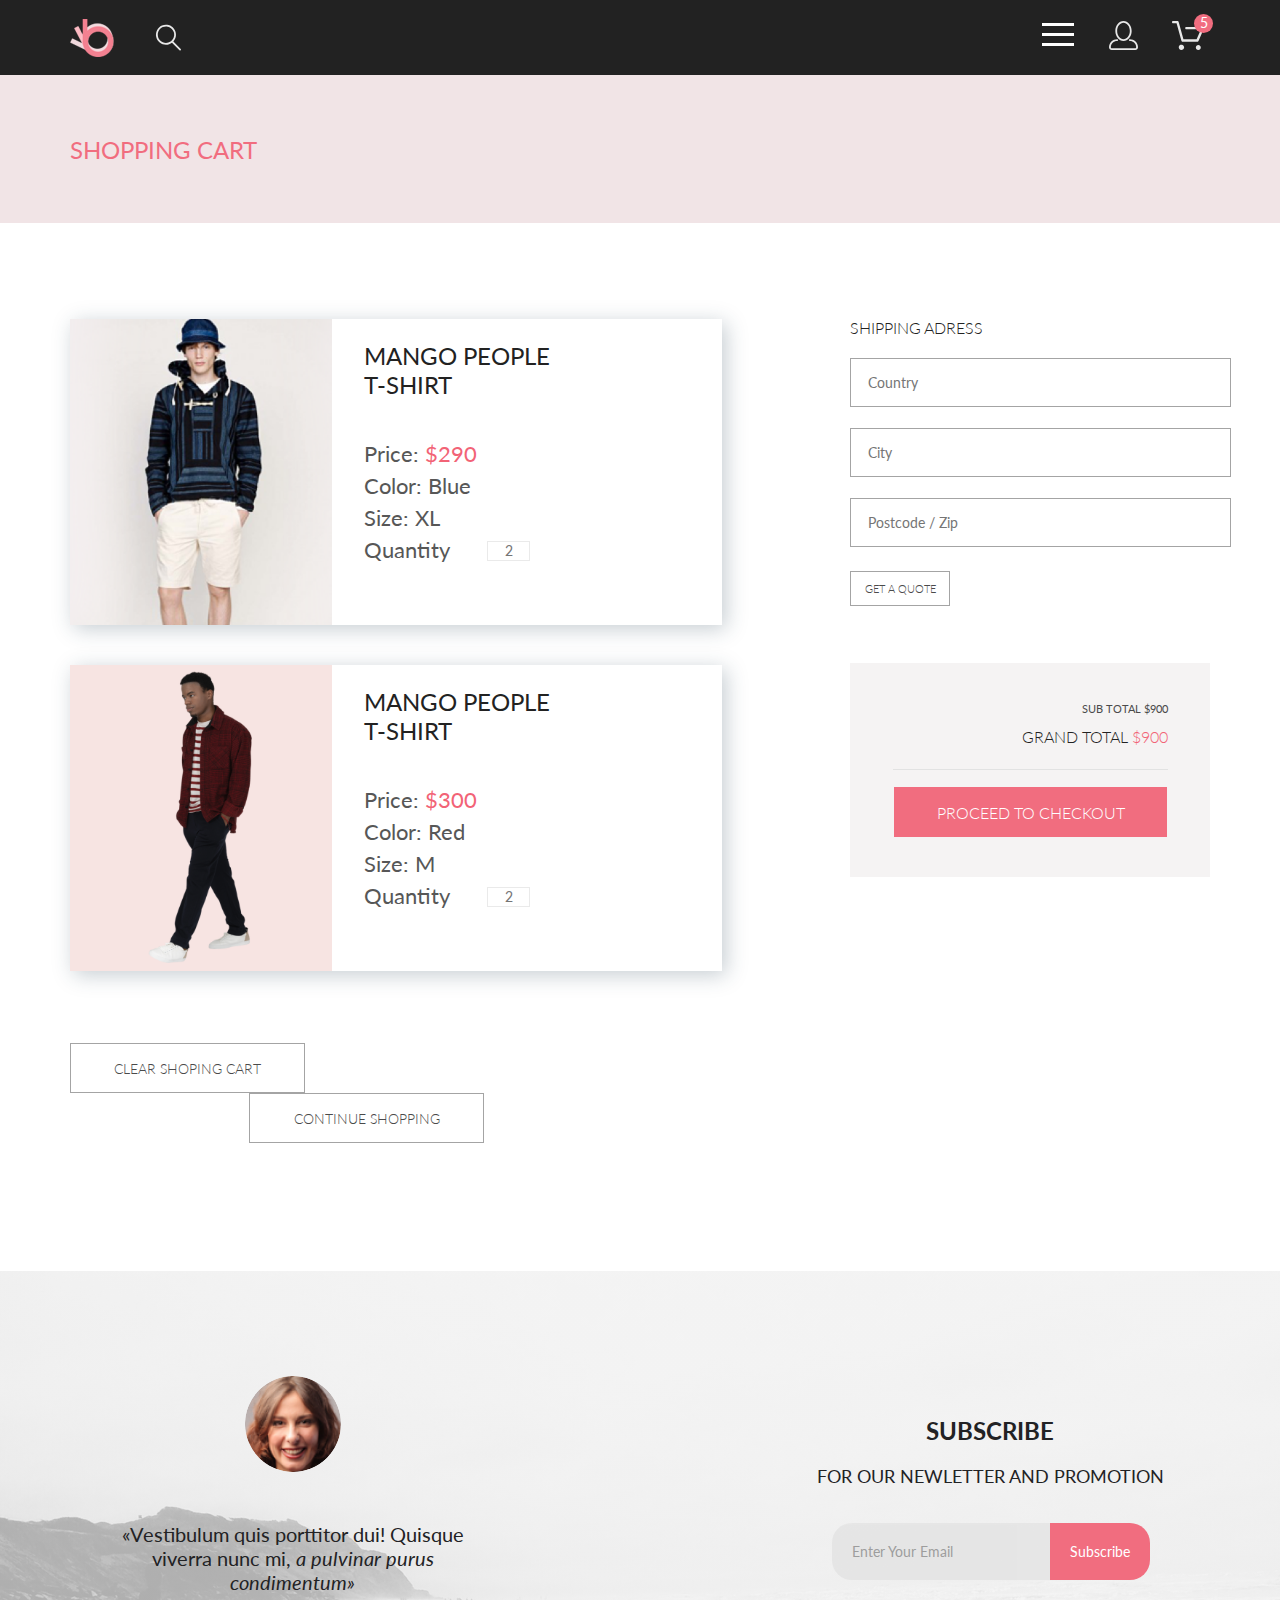
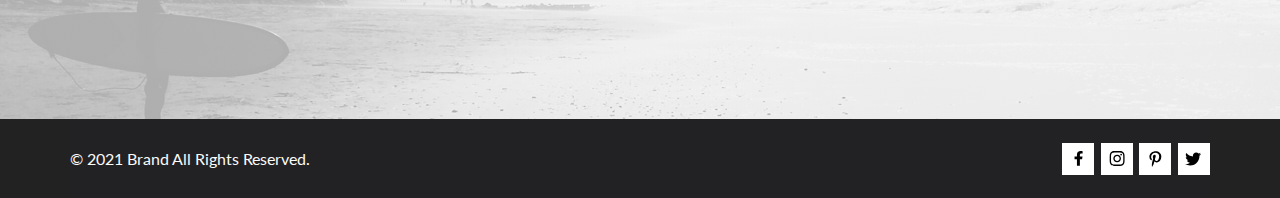
==== commit 3f9e8e3c: "did page button" ====
--- a/cart.html
+++ b/cart.html
@@ -134,16 +134,54 @@
         </div>
     </div>
     <div class="container">
-        <div class="cart-item-wrp">
-            <div class="cart-item">
-
-            </div>
-            <div class="cart-item">
-
-            </div>
-        </div>
-        <div class="delevery">
-
+        <div class="cart-wrp">
+            <div class="cart-item-wrp">
+                <div class="cart-item">
+                    <img class="cart-item-photo" src="img/item3.png" alt="photo-item" height="306">
+                    <div class="cart-item-info">
+                        <span class="cart-item-title">mango people t-shirt</span>
+                        <span class="cart-item-subtitle">Price: <span
+                                class="cart-item-subtitle-price">$290</span></span>
+                        <span class="cart-item-subtitle">Color: Blue</span>
+                        <span class="cart-item-subtitle">Size: XL</span>
+                        <span class="cart-item-subtitle">Quantity</span>
+                        <input type="text" class="cart-item-input" placeholder="2">
+                    </div>
+                </div>
+                <div class="cart-item">
+                    <img class="cart-item-photo" src="img/item2-2.png" alt="photo-item" height="306">
+                    <div class="cart-item-info">
+                        <span class="cart-item-title">mango people t-shirt</span>
+                        <span class="cart-item-subtitle">Price:
+                            <span class="cart-item-subtitle-price">$300</span>
+                        </span>
+                        <span class="cart-item-subtitle">Color: Red</span>
+                        <span class="cart-item-subtitle">Size: M</span>
+                        <span class="cart-item-subtitle">Quantity</span>
+                        <input type="text" class="cart-item-input" placeholder="2">
+                    </div>
+                </div>
+                <button class="cart-item-btn">clear shoping cart</button>
+                <button class="cart-item-btn continue">continue shopping</button>
+            </div>
+            <div class="shipping">
+                <form action="#">
+                    <span class="shipping-title">shipping adress</span>
+                    <input type="text" class="shipping-input" placeholder="Country">
+                    <input type="text" class="shipping-input" placeholder="City">
+                    <input type="text" class="shipping-input" placeholder="Postcode / Zip">
+                    <button class="shipping-button" type="submit">get a quote</button>
+                </form>
+                <div class="shipping-checkout">
+                    <div class="shipping-checkout-total">
+                        <span class="shipping-checkout-total-title">sub total $900</span>
+                        <span class="shipping-checkout-total-subtitle">grand total
+                            <span class="cart-item-subtitle-price">$900</span>
+                        </span>
+                    </div>
+                    <button class="shipping-checkout-btn">proceed to checkout</button>
+                </div>
+            </div>
         </div>
     </div>
 
--- a/style/style.css
+++ b/style/style.css
@@ -2157,9 +2157,208 @@
 }
 
 /*================CART PAGE============*/
+.cart-wrp {
+  display: -webkit-box;
+  display: -ms-flexbox;
+  display: flex;
+}
+
+.cart-item-wrp {
+  padding: 56px 0 128px 0;
+}
+
 .cart-item {
-  max-width: 652px;
-  width: 100%;
+  display: -webkit-box;
+  display: -ms-flexbox;
+  display: flex;
+  margin: 40px 0;
+  background-color: #fff;
+  width: 652px;
   height: 306px;
+  -webkit-box-shadow: 4px 4px 20px 0px rgba(34, 60, 80, 0.26);
+          box-shadow: 4px 4px 20px 0px rgba(34, 60, 80, 0.26);
+}
+
+.cart-item-info {
+  position: relative;
+  -webkit-box-sizing: border-box;
+          box-sizing: border-box;
+  padding: 22px 150px 62px 32px;
+  display: block;
+  text-align: left;
+}
+
+.cart-item-photo {
+  height: 306px;
+  width: 262px;
+}
+
+.cart-item-title {
+  margin: 0 0 42px 0;
+  display: block;
+  text-transform: uppercase;
+  font-size: 24px;
+  line-height: 29px;
+  color: #222222;
+}
+
+.cart-item-subtitle {
+  margin: 0 0 6px 0;
+  display: block;
+  font-size: 22px;
+  line-height: 26px;
+  color: #575757;
+}
+
+.cart-item-subtitle-price {
+  color: #f26376;
+}
+
+.cart-item-input {
+  position: absolute;
+  max-width: 37px;
+  max-height: 25px;
+  border: 1px solid #EAEAEA;
+  text-align: center;
+  bottom: 64px;
+  right: 192px;
+}
+
+.cart-item-btn {
+  margin: 32px 0 0 0;
+  font-weight: 300;
+  font-size: 14px;
+  line-height: 17px;
+  color: #4a4a4a;
+  background: #fff;
+  text-transform: uppercase;
+  height: 50px;
+  width: 235px;
+  border: 1px solid #A4A4A4;
+}
+
+.cart-item-btn:hover {
+  color: #F16D7F;
+  border: 1px solid #F16D7F;
+}
+
+.cart-item-btn:active {
+  color: #222222;
+  border: 1px solid #222222;
+}
+
+.continue {
+  margin: 0 0 0 179px;
+}
+
+.shipping {
+  display: block;
+  padding: 95px 0 128px 128px;
+  -webkit-box-sizing: border-box;
+          box-sizing: border-box;
+}
+
+.shipping-title {
+  text-transform: uppercase;
+  font-weight: 300;
+  font-size: 16px;
+  line-height: 19px;
+  color: #222;
+}
+
+.shipping-input {
+  height: 45px;
+  width: 360px;
+  margin: 21px 0 0 0;
+  border: 1px solid #a4a4a4;
+  padding-left: 17px;
+}
+
+.shipping-button {
+  margin: 24px 0 0 0;
+  font-weight: 300;
+  font-size: 11px;
+  line-height: 13px;
+  color: #4a4a4a;
+  background: #fff;
+  text-transform: uppercase;
+  height: 35px;
+  width: 100px;
+  border: 1px solid #A4A4A4;
+}
+
+.shipping-button:hover {
+  color: #F16D7F;
+  border: 1px solid #F16D7F;
+}
+
+.shipping-button:active {
+  color: #222;
+  border: 1px solid #222;
+}
+
+.shipping-checkout {
+  display: block;
+  width: 360px;
+  margin: 57px 0 0 0;
+  height: 214px;
+  background-color: #f5f3f3;
+}
+
+.shipping-checkout-total {
+  display: -webkit-box;
+  display: -ms-flexbox;
+  display: flex;
+  -webkit-box-sizing: border-box;
+          box-sizing: border-box;
+  -webkit-box-orient: vertical;
+  -webkit-box-direction: normal;
+      -ms-flex-direction: column;
+          flex-direction: column;
+  text-align: right;
+  margin: auto;
+  width: 275px;
+  height: 50%;
+  border-bottom: 1px solid #E2E2E2;
+}
+
+.shipping-checkout-total-title {
+  text-transform: uppercase;
+  margin: 39px 0 12px 0;
+  font-size: 11px;
+  line-height: 13px;
+  color: #4a4a4a;
+}
+
+.shipping-checkout-total-subtitle {
+  text-transform: uppercase;
+  font-weight: 300;
+  font-size: 16px;
+  line-height: 19px;
+  color: #222;
+}
+
+.shipping-checkout-btn {
+  width: 273px;
+  height: 50px;
+  background-color: #f16d7f;
+  border: none;
+  font-weight: 300;
+  font-size: 16px;
+  line-height: 19px;
+  color: #fff;
+  text-transform: uppercase;
+  margin: 17px 43px 42px 44px;
+}
+
+.shipping-checkout-btn:hover {
+  color: #F16D7F;
+  background-color: #fff;
+  border: 1px solid #F16D7F;
+}
+
+.shipping-checkout-btn:active {
+  color: #222;
+  border: 1px solid #222;
 }
 /*# sourceMappingURL=style.css.map */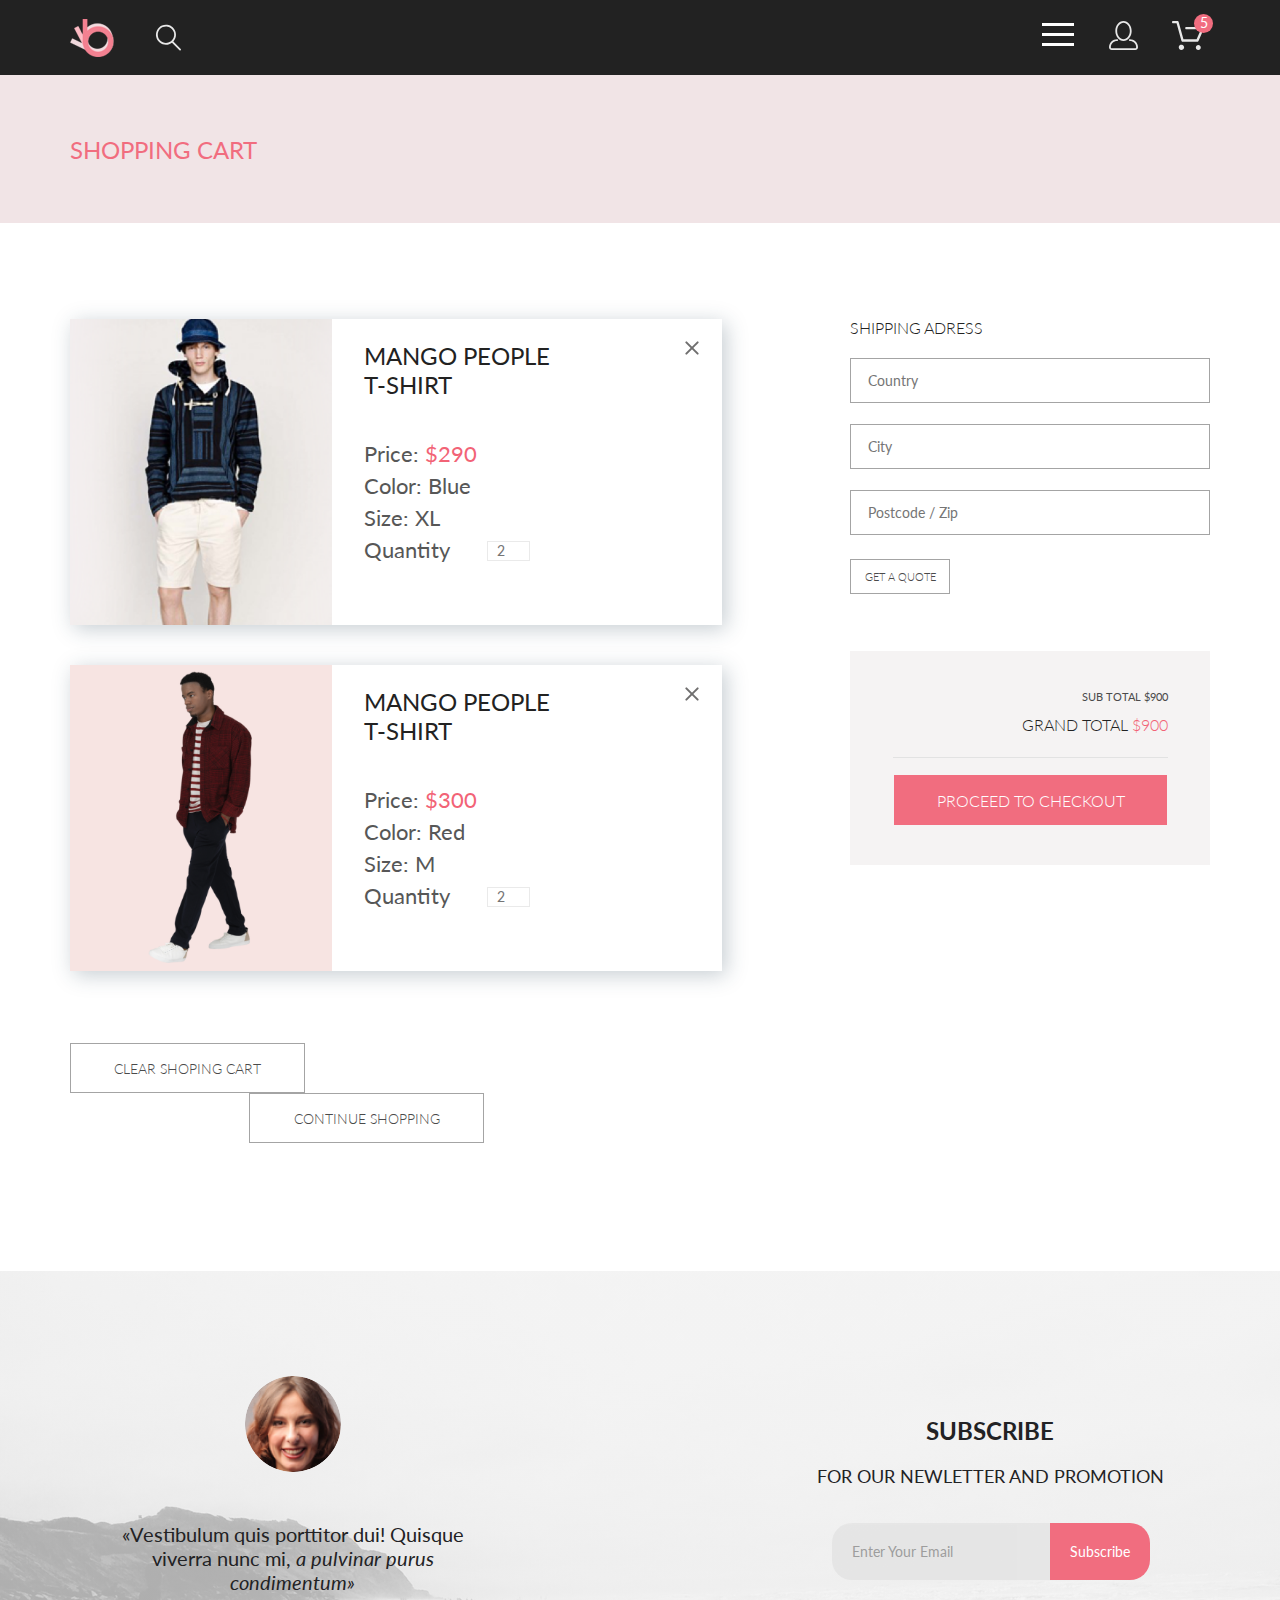
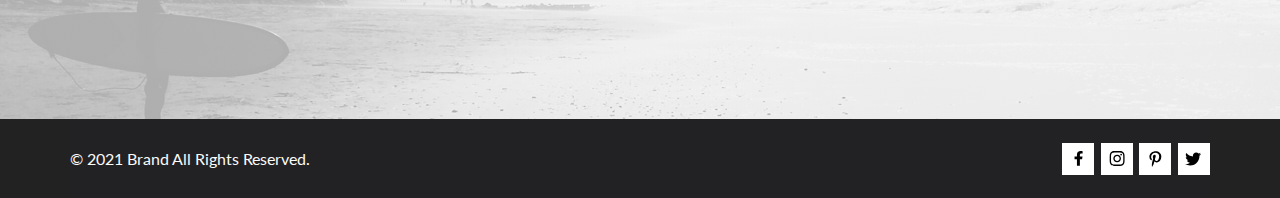
==== commit 8e6edeaf: "finished ttablet version" ====
--- a/cart.html
+++ b/cart.html
@@ -137,6 +137,7 @@
         <div class="cart-wrp">
             <div class="cart-item-wrp">
                 <div class="cart-item">
+                    <a href="#" class="cart-item-close-btn"></a>
                     <img class="cart-item-photo" src="img/item3.png" alt="photo-item" height="306">
                     <div class="cart-item-info">
                         <span class="cart-item-title">mango people t-shirt</span>
@@ -145,10 +146,11 @@
                         <span class="cart-item-subtitle">Color: Blue</span>
                         <span class="cart-item-subtitle">Size: XL</span>
                         <span class="cart-item-subtitle">Quantity</span>
-                        <input type="text" class="cart-item-input" placeholder="2">
+                        <input type="number" class="cart-item-input" placeholder="2">
                     </div>
                 </div>
                 <div class="cart-item">
+                    <a href="#" class="cart-item-close-btn"></a>
                     <img class="cart-item-photo" src="img/item2-2.png" alt="photo-item" height="306">
                     <div class="cart-item-info">
                         <span class="cart-item-title">mango people t-shirt</span>
@@ -158,7 +160,7 @@
                         <span class="cart-item-subtitle">Color: Red</span>
                         <span class="cart-item-subtitle">Size: M</span>
                         <span class="cart-item-subtitle">Quantity</span>
-                        <input type="text" class="cart-item-input" placeholder="2">
+                        <input type="number" class="cart-item-input" placeholder="2">
                     </div>
                 </div>
                 <button class="cart-item-btn">clear shoping cart</button>
@@ -169,7 +171,7 @@
                     <span class="shipping-title">shipping adress</span>
                     <input type="text" class="shipping-input" placeholder="Country">
                     <input type="text" class="shipping-input" placeholder="City">
-                    <input type="text" class="shipping-input" placeholder="Postcode / Zip">
+                    <input type="number" class="shipping-input" placeholder="Postcode / Zip">
                     <button class="shipping-button" type="submit">get a quote</button>
                 </form>
                 <div class="shipping-checkout">
@@ -185,15 +187,12 @@
         </div>
     </div>
 
-
-
     <div class="subscribe">
         <div class="container">
             <section class="subscribe-wrp">
                 <div class="subscribe-info">
                     <div class="subscribe-info-avatar"></div>
-                    <p class="subscribe-info-txt">&laquo;Vestibulum quis porttitor dui! Quisque viverra
-                        nunc&nbsp;mi,
+                    <p class="subscribe-info-txt">&laquo;Vestibulum quis porttitor dui! Quisque viverra nunc&nbsp;mi,
                         <span>a&nbsp;pulvinar purus condimentum&raquo;</span>
                     </p>
                 </div>
--- a/style/style.css
+++ b/style/style.css
@@ -186,9 +186,10 @@
 }
 
 .menu-list {
+  z-index: 99;
   display: none;
   width: 232px;
-  min-height: 764px;
+  max-height: 764px;
   padding: 16px 33px;
   -webkit-box-sizing: border-box;
           box-sizing: border-box;
@@ -207,7 +208,7 @@
   padding: 0;
   position: relative;
   top: 0;
-  left: 170px;
+  right: -160px;
 }
 
 .menu-list-close-btn::before,
@@ -220,7 +221,7 @@
   border-radius: 10px;
   position: absolute;
   top: 5px;
-  left: -3px;
+  left: 1px;
   -webkit-transform: rotate(45deg);
           transform: rotate(45deg);
 }
@@ -366,7 +367,7 @@
 /*====== baner ======*/
 .banner {
   width: 100%;
-  min-height: 764px;
+  height: 764px;
   display: -webkit-box;
   display: -ms-flexbox;
   display: flex;
@@ -375,7 +376,7 @@
 
 .page-header-banner {
   width: 100%;
-  min-height: 764px;
+  height: 764px;
   display: -webkit-box;
   display: -ms-flexbox;
   display: flex;
@@ -394,7 +395,6 @@
 }
 
 .page-header-banner-wrp {
-  width: 377px;
   margin: 0 100px 90px 0;
   text-transform: uppercase;
   position: relative;
@@ -425,7 +425,7 @@
   display: block;
   font-weight: 700;
   font-size: 32px;
-  line-height: 38.4px;
+  line-height: 38px;
 }
 
 .page-header-banner-pink {
@@ -990,6 +990,7 @@
   -webkit-box-align: center;
       -ms-flex-align: center;
           align-items: center;
+  max-width: 1140px;
   width: 100%;
   min-height: 79px;
   -webkit-box-sizing: border-box;
@@ -1130,7 +1131,8 @@
 
 .filter-wrp {
   margin: auto;
-  width: 1140px;
+  max-width: 1140px;
+  width: 100%;
   min-height: 120px;
   display: -webkit-box;
   display: -ms-flexbox;
@@ -1284,7 +1286,6 @@
 }
 
 .list-wrp {
-  margin: 0 385px 0 0;
   display: -webkit-box;
   display: -ms-flexbox;
   display: flex;
@@ -1308,7 +1309,7 @@
   font-weight: normal;
   font-size: 14px;
   line-height: 16.8px;
-  color: #6F6E6E;
+  color: #6f6e6e;
   background-color: transparent;
   text-align: left;
   text-transform: uppercase;
@@ -1316,14 +1317,14 @@
 }
 
 .list-tranding-btn-title svg {
-  fill: #6F6E6E;
+  fill: #6f6e6e;
   position: absolute;
   top: 40%;
   left: 60%;
 }
 
 .list-tranding-btn-title:hover {
-  color: #F16D7F;
+  color: #f16d7f;
 }
 
 .list-tranding-btn-title:hover svg {
@@ -1370,8 +1371,10 @@
   display: none;
 }
 
-.list-tranding-item:nth-child(1):checked ~ .list-tranding-item-title:nth-child(2):before,
-.list-tranding-item:nth-child(3):checked ~ .list-tranding-item-title:nth-child(4):before {
+.list-tranding-item:nth-child(1):checked
+~ .list-tranding-item-title:nth-child(2):before,
+.list-tranding-item:nth-child(3):checked
+~ .list-tranding-item-title:nth-child(4):before {
   background-image: url("https://upload.wikimedia.org/wikipedia/commons/thumb/a/ac/Green_tick.svg/600px-Green_tick.svg.png");
   background-size: cover;
   background-position: center;
@@ -1386,7 +1389,7 @@
   font-weight: normal;
   font-size: 14px;
   line-height: 16px;
-  color: #6F6E6E;
+  color: #6f6e6e;
 }
 
 .list-tranding-item-title:before {
@@ -1394,7 +1397,7 @@
   display: block;
   width: 12px;
   height: 12px;
-  border: 1px solid #EBEBEB;
+  border: 1px solid #ebebeb;
   position: absolute;
   top: 1px;
   left: -23px;
@@ -1418,7 +1421,7 @@
   font-weight: normal;
   font-size: 14px;
   line-height: 17px;
-  color: #6F6E6E;
+  color: #6f6e6e;
   background-color: transparent;
   text-align: left;
   text-transform: uppercase;
@@ -1426,14 +1429,14 @@
 }
 
 .list-size-btn-title svg {
-  fill: #6F6E6E;
+  fill: #6f6e6e;
   position: absolute;
   top: 40%;
   left: 60%;
 }
 
 .list-size-btn-title:hover {
-  color: #F16D7F;
+  color: #f16d7f;
 }
 
 .list-size-btn-title:hover svg {
@@ -1480,10 +1483,14 @@
   display: none;
 }
 
-.list-size-item:nth-child(1):checked ~ .list-size-item-title:nth-child(2):before,
-.list-size-item:nth-child(3):checked ~ .list-size-item-title:nth-child(4):before,
-.list-size-item:nth-child(5):checked ~ .list-size-item-title:nth-child(6):before,
-.list-size-item:nth-child(7):checked ~ .list-size-item-title:nth-child(8):before {
+.list-size-item:nth-child(1):checked
+~ .list-size-item-title:nth-child(2):before,
+.list-size-item:nth-child(3):checked
+~ .list-size-item-title:nth-child(4):before,
+.list-size-item:nth-child(5):checked
+~ .list-size-item-title:nth-child(6):before,
+.list-size-item:nth-child(7):checked
+~ .list-size-item-title:nth-child(8):before {
   background-image: url("https://upload.wikimedia.org/wikipedia/commons/thumb/a/ac/Green_tick.svg/600px-Green_tick.svg.png");
   background-size: cover;
   background-position: center;
@@ -1498,7 +1505,7 @@
   font-weight: normal;
   font-size: 14px;
   line-height: 16px;
-  color: #6F6E6E;
+  color: #6f6e6e;
 }
 
 .list-size-item-title:before {
@@ -1506,7 +1513,7 @@
   display: block;
   width: 12px;
   height: 12px;
-  border: 1px solid #EBEBEB;
+  border: 1px solid #ebebeb;
   position: absolute;
   top: 1px;
   left: -23px;
@@ -1530,7 +1537,7 @@
   font-weight: normal;
   font-size: 14px;
   line-height: 17px;
-  color: #6F6E6E;
+  color: #6f6e6e;
   background-color: transparent;
   text-align: left;
   text-transform: uppercase;
@@ -1538,14 +1545,14 @@
 }
 
 .list-price-btn-title svg {
-  fill: #6F6E6E;
+  fill: #6f6e6e;
   position: absolute;
   top: 40%;
   left: 60%;
 }
 
 .list-price-btn-title:hover {
-  color: #F16D7F;
+  color: #f16d7f;
 }
 
 .list-price-btn-title:hover svg {
@@ -1571,6 +1578,502 @@
 }
 
 .list-price-wrp {
+  position: absolute;
+  z-index: 100;
+  width: 90px;
+  display: none;
+  -webkit-box-orient: vertical;
+  -webkit-box-direction: normal;
+      -ms-flex-direction: column;
+          flex-direction: column;
+  margin: 5px 0 0 0;
+  padding: 10px 0 10px 30px;
+  -webkit-box-sizing: border-box;
+          box-sizing: border-box;
+  background-color: #fff;
+  -webkit-box-shadow: 4px 4px 20px 0px rgba(34, 60, 80, 0.26);
+          box-shadow: 4px 4px 20px 0px rgba(34, 60, 80, 0.26);
+}
+
+.list-price-item {
+  display: none;
+}
+
+.list-price-item:nth-child(1):checked
+~ .list-price-item-title:nth-child(2):before,
+.list-price-item:nth-child(3):checked
+~ .list-price-item-title:nth-child(4):before,
+.list-price-item:nth-child(5):checked
+~ .list-price-item-title:nth-child(6):before,
+.list-price-item:nth-child(7):checked
+~ .list-price-item-title:nth-child(8):before,
+.list-price-item:nth-child(9):checked
+~ .list-price-item-title:nth-child(10):before {
+  background-image: url("https://upload.wikimedia.org/wikipedia/commons/thumb/a/ac/Green_tick.svg/600px-Green_tick.svg.png");
+  background-size: cover;
+  background-position: center;
+}
+
+.list-price-item-title {
+  display: block;
+  width: 54px;
+  margin: 0 0 6px 0;
+  position: relative;
+  text-transform: uppercase;
+  font-style: normal;
+  font-weight: normal;
+  font-size: 14px;
+  line-height: 16px;
+  color: #6f6e6e;
+}
+
+.list-price-item-title:before {
+  content: "";
+  display: block;
+  width: 12px;
+  height: 12px;
+  border: 1px solid #ebebeb;
+  position: absolute;
+  top: 1px;
+  left: -23px;
+}
+
+.pagination {
+  margin: 48px auto 86px auto;
+  max-width: 264px;
+  display: -webkit-box;
+  display: -ms-flexbox;
+  display: flex;
+  border: 1px solid #c4c4c4;
+  border-radius: 4px;
+}
+
+.pagination a {
+  margin: auto;
+  color: #c4c4c4;
+  float: left;
+  padding: 8px 8px;
+  text-decoration: none;
+}
+
+.pagination a.active {
+  color: #f16d7f;
+}
+
+.pagination a:hover:not(.active) {
+  color: #f16d7f;
+}
+
+/*===================== PRODUCT===============*/
+.carousel-wrp {
+  display: -webkit-box;
+  display: -ms-flexbox;
+  display: flex;
+  margin-top: 370px;
+  background-color: #f7f7f7;
+  min-height: 777px;
+  margin: 0 0 665px 0;
+}
+
+.carousel-swiper {
+  margin-top: 370px;
+  height: 47px;
+  width: 47px;
+  background-color: #e1e1e1;
+  padding: 0 2px 0 0;
+  border: none;
+}
+
+.carousel-swiper:hover svg {
+  fill: #f16d7f;
+}
+
+.carousel-swiper:active svg {
+  fill: #fff;
+}
+
+.carousel {
+  position: relative;
+  margin: 0 288px 0 251px;
+  background-image: url("../img/product-item.png");
+  background-color: #f7f7f7;
+  min-height: 777px;
+  background-repeat: no-repeat;
+}
+
+.benefits {
+  display: block;
+  position: absolute;
+  top: 699px;
+  left: -252px;
+  width: 1140px;
+  min-height: 601px;
+  background-color: #fff;
+  border: 1px solid #eaeaea;
+}
+
+.benefits-title {
+  margin: 65px 0 12px 0;
+  text-align: center;
+  font-style: normal;
+  font-weight: 300;
+  font-size: 14px;
+  line-height: 17px;
+  color: #f16d7f;
+  text-transform: uppercase;
+}
+
+.benefits-title-block {
+  margin: 0 auto;
+  width: 63px;
+  height: 3px;
+  background-color: #ef5b70;
+}
+
+.benefits-subtitle {
+  margin: 12px 0 48px 0;
+  text-align: center;
+  font-style: normal;
+  font-weight: 300;
+  font-size: 18px;
+  line-height: 22px;
+  color: #4d4d4d;
+  text-transform: uppercase;
+}
+
+.benefits-txt {
+  margin: 0 auto 32px auto;
+  max-width: 555px;
+  text-align: center;
+  font-style: normal;
+  font-weight: 300;
+  font-size: 14px;
+  line-height: 17px;
+  color: #5e5e5e;
+}
+
+.benefits-price {
+  text-align: center;
+  font-style: normal;
+  font-weight: 300;
+  font-size: 24px;
+  line-height: 29px;
+  color: #ef5b70;
+}
+
+.carousel-list-wrp {
+  -webkit-box-pack: justify;
+      -ms-flex-pack: justify;
+          justify-content: space-between;
+  -webkit-box-sizing: border-box;
+          box-sizing: border-box;
+  padding: 65px 80px 0 113px;
+  position: absolute;
+  display: -webkit-box;
+  display: -ms-flexbox;
+  display: flex;
+  -ms-flex-pack: distribute;
+      justify-content: space-around;
+  left: 246px;
+  bottom: 0px;
+  width: 641px;
+  height: 244px;
+  border-top: 1px solid #eaeaea;
+}
+
+/*========color drop down===========*/
+.carousel-list-color {
+  position: relative;
+  white-space: nowrap;
+  border: none;
+  background-color: transparent;
+}
+
+.list-color-btn-title {
+  display: block;
+  width: 160px;
+  font-style: normal;
+  font-weight: normal;
+  font-size: 14px;
+  line-height: 16.8px;
+  color: #6f6e6e;
+  background-color: transparent;
+  text-align: left;
+  text-transform: uppercase;
+  position: relative;
+}
+
+.list-color-btn-title svg {
+  fill: #6f6e6e;
+  position: absolute;
+  top: 40%;
+  left: 54%;
+}
+
+.list-color-btn-title:hover {
+  color: #f16d7f;
+}
+
+.list-color-btn-title:hover svg {
+  fill: currentColor;
+}
+
+.list-color-btn-title:active {
+  color: black;
+}
+
+.list-color-btn-title:active svg {
+  fill: currentColor;
+}
+
+#switch-color {
+  display: none;
+}
+
+#switch-color:checked ~ .list-color-wrp {
+  display: -webkit-box;
+  display: -ms-flexbox;
+  display: flex;
+}
+
+.list-color-wrp {
+  z-index: 100;
+  position: absolute;
+  min-width: 147px;
+  display: none;
+  -webkit-box-orient: vertical;
+  -webkit-box-direction: normal;
+      -ms-flex-direction: column;
+          flex-direction: column;
+  margin: 5px 0 0 0;
+  padding: 11px 0 10px 35px;
+  -webkit-box-sizing: border-box;
+          box-sizing: border-box;
+  background-color: #fff;
+  -webkit-box-shadow: 4px 4px 20px 0px rgba(34, 60, 80, 0.26);
+          box-shadow: 4px 4px 20px 0px rgba(34, 60, 80, 0.26);
+}
+
+.list-color-item {
+  display: none;
+}
+
+.list-color-item:nth-child(1):checked
+~ .list-color-item-title:nth-child(2):before,
+.list-color-item:nth-child(3):checked
+~ .list-color-item-title:nth-child(4):before,
+.list-color-item:nth-child(5):checked
+~ .list-color-item-title:nth-child(6):before,
+.list-color-item:nth-child(7):checked
+~ .list-color-item-title:nth-child(8):before {
+  background-image: url("https://upload.wikimedia.org/wikipedia/commons/thumb/a/ac/Green_tick.svg/600px-Green_tick.svg.png");
+  background-size: cover;
+  background-position: center;
+}
+
+.list-color-item-title {
+  display: block;
+  margin: 0 0 6px 0;
+  position: relative;
+  text-transform: uppercase;
+  font-style: normal;
+  font-weight: normal;
+  font-size: 14px;
+  line-height: 16px;
+  color: #6f6e6e;
+}
+
+.list-color-item-title:before {
+  content: "";
+  display: block;
+  width: 12px;
+  height: 12px;
+  border: 1px solid #ebebeb;
+  position: absolute;
+  top: 1px;
+  left: -23px;
+}
+
+.list-choosesize-btn-title svg {
+  fill: #6f6e6e;
+  position: absolute;
+  top: 40%;
+  left: 65%;
+}
+
+.list-choosesize {
+  position: relative;
+  width: 160px;
+  border: none;
+  background-color: transparent;
+}
+
+.list-choosesize-btn-title {
+  display: block;
+  width: 100%;
+  margin: 0;
+  padding: 0;
+  border: none;
+  font-style: normal;
+  font-weight: normal;
+  font-size: 14px;
+  line-height: 17px;
+  color: #6f6e6e;
+  background-color: transparent;
+  text-align: left;
+  text-transform: uppercase;
+  position: relative;
+}
+
+.list-choosesize-btn-title svg {
+  fill: #6f6e6e;
+  position: absolute;
+  top: 40%;
+  left: 68%;
+}
+
+.list-choosesize-btn-title:hover {
+  color: #f16d7f;
+}
+
+.list-choosesize-btn-title:hover svg {
+  fill: currentColor;
+}
+
+.list-choosesize-btn-title:active {
+  color: black;
+}
+
+.list-choosesize-btn-title:active svg {
+  fill: currentColor;
+}
+
+#switch-choosesize {
+  display: none;
+}
+
+#switch-choosesize:checked ~ .list-choosesize-wrp {
+  display: -webkit-box;
+  display: -ms-flexbox;
+  display: flex;
+}
+
+.list-choosesize-wrp {
+  position: absolute;
+  z-index: 100;
+  min-width: 70px;
+  display: none;
+  -webkit-box-orient: vertical;
+  -webkit-box-direction: normal;
+      -ms-flex-direction: column;
+          flex-direction: column;
+  margin: 5px 0 0 0;
+  padding: 10px 0 10px 30px;
+  -webkit-box-sizing: border-box;
+          box-sizing: border-box;
+  background-color: #fff;
+  -webkit-box-shadow: 4px 4px 20px 0px rgba(34, 60, 80, 0.26);
+          box-shadow: 4px 4px 20px 0px rgba(34, 60, 80, 0.26);
+}
+
+.list-choosesize-item {
+  display: none;
+}
+
+.list-choosesize-item:nth-child(1):checked
+~ .list-choosesize-item-title:nth-child(2):before,
+.list-choosesize-item:nth-child(3):checked
+~ .list-choosesize-item-title:nth-child(4):before,
+.list-choosesize-item:nth-child(5):checked
+~ .list-choosesize-item-title:nth-child(6):before,
+.list-choosesize-item:nth-child(7):checked
+~ .list-choosesize-item-title:nth-child(8):before {
+  background-image: url("https://upload.wikimedia.org/wikipedia/commons/thumb/a/ac/Green_tick.svg/600px-Green_tick.svg.png");
+  background-size: cover;
+  background-position: center;
+}
+
+.list-choosesize-item-title {
+  display: block;
+  margin: 0 0 6px 0;
+  position: relative;
+  text-transform: uppercase;
+  font-style: normal;
+  font-weight: normal;
+  font-size: 14px;
+  line-height: 16px;
+  color: #6f6e6e;
+}
+
+.list-choosesize-item-title:before {
+  content: "";
+  display: block;
+  width: 12px;
+  height: 12px;
+  border: 1px solid #ebebeb;
+  position: absolute;
+  top: 1px;
+  left: -23px;
+}
+
+.list-quantity {
+  position: relative;
+  width: 160px;
+  border: none;
+  background-color: transparent;
+}
+
+.list-quantity-btn-title {
+  display: block;
+  width: 100%;
+  margin: 0;
+  padding: 0;
+  border: none;
+  font-style: normal;
+  font-weight: normal;
+  font-size: 14px;
+  line-height: 17px;
+  color: #6f6e6e;
+  background-color: transparent;
+  text-align: left;
+  text-transform: uppercase;
+  position: relative;
+}
+
+.list-quantity-btn-title svg {
+  fill: #6f6e6e;
+  position: absolute;
+  top: 40%;
+  left: 55%;
+}
+
+.list-quantity-btn-title:hover {
+  color: #f16d7f;
+}
+
+.list-quantity-btn-title:hover svg {
+  fill: currentColor;
+}
+
+.list-quantity-btn-title:active {
+  color: black;
+}
+
+.list-quantity-btn-title:active svg {
+  fill: currentColor;
+}
+
+#switch-quantity {
+  display: none;
+}
+
+#switch-quantity:checked ~ .list-quantity-wrp {
+  display: -webkit-box;
+  display: -ms-flexbox;
+  display: flex;
+}
+
+.list-quantity-wrp {
   position: absolute;
   z-index: 100;
   min-width: 160px;
@@ -1588,498 +2091,20 @@
           box-shadow: 4px 4px 20px 0px rgba(34, 60, 80, 0.26);
 }
 
-.list-price-item {
-  display: none;
-}
-
-.list-price-item:nth-child(1):checked ~ .list-price-item-title:nth-child(2):before,
-.list-price-item:nth-child(3):checked ~ .list-price-item-title:nth-child(4):before,
-.list-price-item:nth-child(5):checked ~ .list-price-item-title:nth-child(6):before,
-.list-price-item:nth-child(7):checked ~ .list-price-item-title:nth-child(8):before,
-.list-price-item:nth-child(9):checked ~ .list-price-item-title:nth-child(10):before {
-  background-image: url("https://upload.wikimedia.org/wikipedia/commons/thumb/a/ac/Green_tick.svg/600px-Green_tick.svg.png");
-  background-size: cover;
-  background-position: center;
-}
-
-.list-price-item-title {
-  display: block;
-  width: 120px;
-  margin: 0 0 6px 0;
-  position: relative;
-  text-transform: uppercase;
-  font-style: normal;
-  font-weight: normal;
-  font-size: 14px;
-  line-height: 16px;
-  color: #6f6e6e;
-}
-
-.list-price-item-title:before {
-  content: "";
-  display: block;
-  width: 12px;
-  height: 12px;
-  border: 1px solid #ebebeb;
-  position: absolute;
-  top: 1px;
-  left: -23px;
-}
-
-.pagination {
-  margin: 48px auto 86px auto;
-  max-width: 264px;
-  display: -webkit-box;
-  display: -ms-flexbox;
-  display: flex;
-  border: 1px solid #c4c4c4;
-  border-radius: 4px;
-}
-
-.pagination a {
-  margin: auto;
-  color: #c4c4c4;
-  float: left;
-  padding: 8px 8px;
-  text-decoration: none;
-}
-
-.pagination a.active {
-  color: #f16d7f;
-}
-
-.pagination a:hover:not(.active) {
-  color: #f16d7f;
-}
-
-/*===================== PRODUCT===============*/
-.carousel-wrp {
-  display: -webkit-box;
-  display: -ms-flexbox;
-  display: flex;
-  margin-top: 370px;
-  background-color: #F7F7F7;
-  min-height: 777px;
-  margin: 0 0 665px 0;
-}
-
-.carousel-swiper {
-  margin-top: 370px;
-  height: 47px;
-  width: 47px;
-  background-color: #e1e1e1;
-  padding: 0 2px 0 0;
-  border: none;
-}
-
-.carousel-swiper:hover svg {
-  fill: #f16d7f;
-}
-
-.carousel-swiper:active svg {
-  fill: #fff;
-}
-
-.carousel {
-  position: relative;
-  margin: 0 288px 0 251px;
-  background-image: url("../img/product-item.png");
-  background-color: #F7F7F7;
-  min-height: 777px;
-  background-repeat: no-repeat;
-}
-
-.benefits {
-  display: block;
-  position: absolute;
-  top: 699px;
-  left: -252px;
-  min-width: 1140px;
-  min-height: 601px;
-  background-color: #fff;
-  border: 1px solid #eaeaea;
-}
-
-.benefits-title {
-  margin: 65px 0 12px 0;
-  text-align: center;
-  font-style: normal;
-  font-weight: 300;
-  font-size: 14px;
-  line-height: 17px;
-  color: #f16d7f;
-  text-transform: uppercase;
-}
-
-.benefits-title-block {
-  margin: 0 auto;
-  width: 63px;
-  height: 3px;
-  background-color: #ef5b70;
-}
-
-.benefits-subtitle {
-  margin: 12px 0 48px 0;
-  text-align: center;
-  font-style: normal;
-  font-weight: 300;
-  font-size: 18px;
-  line-height: 22px;
-  color: #4d4d4d;
-  text-transform: uppercase;
-}
-
-.benefits-txt {
-  margin: 0 auto 32px auto;
-  max-width: 555px;
-  text-align: center;
-  font-style: normal;
-  font-weight: 300;
-  font-size: 14px;
-  line-height: 17px;
-  color: #5e5e5e;
-}
-
-.benefits-price {
-  text-align: center;
-  font-style: normal;
-  font-weight: 300;
-  font-size: 24px;
-  line-height: 29px;
-  color: #ef5b70;
-}
-
-.carousel-list-wrp {
-  -webkit-box-pack: justify;
-      -ms-flex-pack: justify;
-          justify-content: space-between;
-  -webkit-box-sizing: border-box;
-          box-sizing: border-box;
-  padding: 65px 80px 0 113px;
-  position: absolute;
-  display: -webkit-box;
-  display: -ms-flexbox;
-  display: flex;
-  -ms-flex-pack: distribute;
-      justify-content: space-around;
-  left: 246px;
-  bottom: 0px;
-  width: 641px;
-  height: 244px;
-  border-top: 1px solid #eaeaea;
-}
-
-/*========color drop down===========*/
-.carousel-list-color {
-  position: relative;
-  white-space: nowrap;
-  border: none;
-  background-color: transparent;
-}
-
-.list-color-btn-title {
-  display: block;
-  width: 160px;
-  font-style: normal;
-  font-weight: normal;
-  font-size: 14px;
-  line-height: 16.8px;
-  color: #6F6E6E;
-  background-color: transparent;
-  text-align: left;
-  text-transform: uppercase;
-  position: relative;
-}
-
-.list-color-btn-title svg {
-  fill: #6F6E6E;
-  position: absolute;
-  top: 40%;
-  left: 54%;
-}
-
-.list-color-btn-title:hover {
-  color: #F16D7F;
-}
-
-.list-color-btn-title:hover svg {
-  fill: currentColor;
-}
-
-.list-color-btn-title:active {
-  color: black;
-}
-
-.list-color-btn-title:active svg {
-  fill: currentColor;
-}
-
-#switch-color {
-  display: none;
-}
-
-#switch-color:checked ~ .list-color-wrp {
-  display: -webkit-box;
-  display: -ms-flexbox;
-  display: flex;
-}
-
-.list-color-wrp {
-  z-index: 100;
-  position: absolute;
-  min-width: 147px;
-  display: none;
-  -webkit-box-orient: vertical;
-  -webkit-box-direction: normal;
-      -ms-flex-direction: column;
-          flex-direction: column;
-  margin: 5px 0 0 0;
-  padding: 11px 0 10px 35px;
-  -webkit-box-sizing: border-box;
-          box-sizing: border-box;
-  background-color: #fff;
-  -webkit-box-shadow: 4px 4px 20px 0px rgba(34, 60, 80, 0.26);
-          box-shadow: 4px 4px 20px 0px rgba(34, 60, 80, 0.26);
-}
-
-.list-color-item {
-  display: none;
-}
-
-.list-color-item:nth-child(1):checked ~ .list-color-item-title:nth-child(2):before,
-.list-color-item:nth-child(3):checked ~ .list-color-item-title:nth-child(4):before,
-.list-color-item:nth-child(5):checked ~ .list-color-item-title:nth-child(6):before,
-.list-color-item:nth-child(7):checked ~ .list-color-item-title:nth-child(8):before {
-  background-image: url("https://upload.wikimedia.org/wikipedia/commons/thumb/a/ac/Green_tick.svg/600px-Green_tick.svg.png");
-  background-size: cover;
-  background-position: center;
-}
-
-.list-color-item-title {
-  display: block;
-  margin: 0 0 6px 0;
-  position: relative;
-  text-transform: uppercase;
-  font-style: normal;
-  font-weight: normal;
-  font-size: 14px;
-  line-height: 16px;
-  color: #6F6E6E;
-}
-
-.list-color-item-title:before {
-  content: "";
-  display: block;
-  width: 12px;
-  height: 12px;
-  border: 1px solid #EBEBEB;
-  position: absolute;
-  top: 1px;
-  left: -23px;
-}
-
-.list-choosesize-btn-title svg {
-  fill: #6F6E6E;
-  position: absolute;
-  top: 40%;
-  left: 65%;
-}
-
-.list-choosesize {
-  position: relative;
-  width: 160px;
-  border: none;
-  background-color: transparent;
-}
-
-.list-choosesize-btn-title {
-  display: block;
-  width: 100%;
-  margin: 0;
-  padding: 0;
-  border: none;
-  font-style: normal;
-  font-weight: normal;
-  font-size: 14px;
-  line-height: 17px;
-  color: #6F6E6E;
-  background-color: transparent;
-  text-align: left;
-  text-transform: uppercase;
-  position: relative;
-}
-
-.list-choosesize-btn-title svg {
-  fill: #6F6E6E;
-  position: absolute;
-  top: 40%;
-  left: 68%;
-}
-
-.list-choosesize-btn-title:hover {
-  color: #F16D7F;
-}
-
-.list-choosesize-btn-title:hover svg {
-  fill: currentColor;
-}
-
-.list-choosesize-btn-title:active {
-  color: black;
-}
-
-.list-choosesize-btn-title:active svg {
-  fill: currentColor;
-}
-
-#switch-choosesize {
-  display: none;
-}
-
-#switch-choosesize:checked ~ .list-choosesize-wrp {
-  display: -webkit-box;
-  display: -ms-flexbox;
-  display: flex;
-}
-
-.list-choosesize-wrp {
-  position: absolute;
-  z-index: 100;
-  min-width: 70px;
-  display: none;
-  -webkit-box-orient: vertical;
-  -webkit-box-direction: normal;
-      -ms-flex-direction: column;
-          flex-direction: column;
-  margin: 5px 0 0 0;
-  padding: 10px 0 10px 30px;
-  -webkit-box-sizing: border-box;
-          box-sizing: border-box;
-  background-color: #fff;
-  -webkit-box-shadow: 4px 4px 20px 0px rgba(34, 60, 80, 0.26);
-          box-shadow: 4px 4px 20px 0px rgba(34, 60, 80, 0.26);
-}
-
-.list-choosesize-item {
-  display: none;
-}
-
-.list-choosesize-item:nth-child(1):checked ~ .list-choosesize-item-title:nth-child(2):before,
-.list-choosesize-item:nth-child(3):checked ~ .list-choosesize-item-title:nth-child(4):before,
-.list-choosesize-item:nth-child(5):checked ~ .list-choosesize-item-title:nth-child(6):before,
-.list-choosesize-item:nth-child(7):checked ~ .list-choosesize-item-title:nth-child(8):before {
-  background-image: url("https://upload.wikimedia.org/wikipedia/commons/thumb/a/ac/Green_tick.svg/600px-Green_tick.svg.png");
-  background-size: cover;
-  background-position: center;
-}
-
-.list-choosesize-item-title {
-  display: block;
-  margin: 0 0 6px 0;
-  position: relative;
-  text-transform: uppercase;
-  font-style: normal;
-  font-weight: normal;
-  font-size: 14px;
-  line-height: 16px;
-  color: #6F6E6E;
-}
-
-.list-choosesize-item-title:before {
-  content: "";
-  display: block;
-  width: 12px;
-  height: 12px;
-  border: 1px solid #EBEBEB;
-  position: absolute;
-  top: 1px;
-  left: -23px;
-}
-
-.list-quantity {
-  position: relative;
-  width: 160px;
-  border: none;
-  background-color: transparent;
-}
-
-.list-quantity-btn-title {
-  display: block;
-  width: 100%;
-  margin: 0;
-  padding: 0;
-  border: none;
-  font-style: normal;
-  font-weight: normal;
-  font-size: 14px;
-  line-height: 17px;
-  color: #6F6E6E;
-  background-color: transparent;
-  text-align: left;
-  text-transform: uppercase;
-  position: relative;
-}
-
-.list-quantity-btn-title svg {
-  fill: #6F6E6E;
-  position: absolute;
-  top: 40%;
-  left: 55%;
-}
-
-.list-quantity-btn-title:hover {
-  color: #F16D7F;
-}
-
-.list-quantity-btn-title:hover svg {
-  fill: currentColor;
-}
-
-.list-quantity-btn-title:active {
-  color: black;
-}
-
-.list-quantity-btn-title:active svg {
-  fill: currentColor;
-}
-
-#switch-quantity {
-  display: none;
-}
-
-#switch-quantity:checked ~ .list-quantity-wrp {
-  display: -webkit-box;
-  display: -ms-flexbox;
-  display: flex;
-}
-
-.list-quantity-wrp {
-  position: absolute;
-  z-index: 100;
-  min-width: 160px;
-  display: none;
-  -webkit-box-orient: vertical;
-  -webkit-box-direction: normal;
-      -ms-flex-direction: column;
-          flex-direction: column;
-  margin: 5px 0 0 0;
-  padding: 10px 0 10px 30px;
-  -webkit-box-sizing: border-box;
-          box-sizing: border-box;
-  background-color: #fff;
-  -webkit-box-shadow: 4px 4px 20px 0px rgba(34, 60, 80, 0.26);
-          box-shadow: 4px 4px 20px 0px rgba(34, 60, 80, 0.26);
-}
-
 .list-quantity-item {
   display: none;
 }
 
-.list-quantity-item:nth-child(1):checked ~ .list-quantity-item-title:nth-child(2):before,
-.list-quantity-item:nth-child(3):checked ~ .list-quantity-item-title:nth-child(4):before,
-.list-quantity-item:nth-child(5):checked ~ .list-quantity-item-title:nth-child(6):before,
-.list-quantity-item:nth-child(7):checked ~ .list-quantity-item-title:nth-child(8):before,
-.list-quantity-item:nth-child(9):checked ~ .list-quantity-item-title:nth-child(10):before {
+.list-quantity-item:nth-child(1):checked
+~ .list-quantity-item-title:nth-child(2):before,
+.list-quantity-item:nth-child(3):checked
+~ .list-quantity-item-title:nth-child(4):before,
+.list-quantity-item:nth-child(5):checked
+~ .list-quantity-item-title:nth-child(6):before,
+.list-quantity-item:nth-child(7):checked
+~ .list-quantity-item-title:nth-child(8):before,
+.list-quantity-item:nth-child(9):checked
+~ .list-quantity-item-title:nth-child(10):before {
   background-image: url("https://upload.wikimedia.org/wikipedia/commons/thumb/a/ac/Green_tick.svg/600px-Green_tick.svg.png");
   background-size: cover;
   background-position: center;
@@ -2179,6 +2204,41 @@
           box-shadow: 4px 4px 20px 0px rgba(34, 60, 80, 0.26);
 }
 
+.cart-item-close-btn {
+  display: block;
+  position: relative;
+  top: 28px;
+  right: -613px;
+}
+
+.cart-item-close-btn::before,
+.cart-item-close-btn::after {
+  content: "";
+  display: block;
+  width: 18px;
+  height: 2px;
+  background: #6f6e6e;
+  border-radius: 10px;
+  position: absolute;
+  -webkit-transform: rotate(45deg);
+          transform: rotate(45deg);
+}
+
+.cart-item-close-btn::after {
+  -webkit-transform: rotate(-45deg);
+          transform: rotate(-45deg);
+}
+
+.cart-item-close-btn:hover::before,
+.cart-item-close-btn:hover::after {
+  background: #b7b6b6;
+}
+
+.cart-item-close-btn:active::before,
+.cart-item-close-btn:active::after {
+  background: #535353;
+}
+
 .cart-item-info {
   position: relative;
   -webkit-box-sizing: border-box;
@@ -2218,7 +2278,7 @@
   position: absolute;
   max-width: 37px;
   max-height: 25px;
-  border: 1px solid #EAEAEA;
+  border: 1px solid #eaeaea;
   text-align: center;
   bottom: 64px;
   right: 192px;
@@ -2234,12 +2294,12 @@
   text-transform: uppercase;
   height: 50px;
   width: 235px;
-  border: 1px solid #A4A4A4;
+  border: 1px solid #a4a4a4;
 }
 
 .cart-item-btn:hover {
-  color: #F16D7F;
-  border: 1px solid #F16D7F;
+  color: #f16d7f;
+  border: 1px solid #f16d7f;
 }
 
 .cart-item-btn:active {
@@ -2272,6 +2332,8 @@
   margin: 21px 0 0 0;
   border: 1px solid #a4a4a4;
   padding-left: 17px;
+  -webkit-box-sizing: border-box;
+          box-sizing: border-box;
 }
 
 .shipping-button {
@@ -2284,12 +2346,12 @@
   text-transform: uppercase;
   height: 35px;
   width: 100px;
-  border: 1px solid #A4A4A4;
+  border: 1px solid #a4a4a4;
 }
 
 .shipping-button:hover {
-  color: #F16D7F;
-  border: 1px solid #F16D7F;
+  color: #f16d7f;
+  border: 1px solid #f16d7f;
 }
 
 .shipping-button:active {
@@ -2319,7 +2381,7 @@
   margin: auto;
   width: 275px;
   height: 50%;
-  border-bottom: 1px solid #E2E2E2;
+  border-bottom: 1px solid #e2e2e2;
 }
 
 .shipping-checkout-total-title {
@@ -2352,13 +2414,481 @@
 }
 
 .shipping-checkout-btn:hover {
-  color: #F16D7F;
+  color: #f16d7f;
   background-color: #fff;
-  border: 1px solid #F16D7F;
+  border: 1px solid #f16d7f;
 }
 
 .shipping-checkout-btn:active {
   color: #222;
   border: 1px solid #222;
 }
+
+/*============ REGISTRATION PAGE =============*/
+.reg-wrp {
+  display: -webkit-box;
+  display: -ms-flexbox;
+  display: flex;
+  -webkit-box-sizing: border-box;
+          box-sizing: border-box;
+  padding: 64px 0 96px 0;
+}
+
+.reg-form {
+  -ms-flex-wrap: wrap;
+      flex-wrap: wrap;
+  margin: 0 128px 0 0;
+  display: block;
+  max-width: 360px;
+  width: 100%;
+}
+
+.reg-form-title {
+  display: inline-block;
+  margin: 0 130px 0 0;
+  font-weight: 300;
+  font-size: 16px;
+  line-height: 19px;
+  color: #222222;
+}
+
+.reg-form-input {
+  -webkit-box-sizing: border-box;
+          box-sizing: border-box;
+  max-width: 360px;
+  width: 100%;
+  height: 45px;
+  margin: 20px 0 0 0;
+  padding-left: 17px;
+  border: 1px solid #a4a4a4;
+}
+
+.reg-form-gender-male {
+  font-weight: 300;
+  font-size: 13px;
+  line-height: 13px;
+  color: #000000;
+}
+
+.reg-form-gender-female {
+  font-weight: 300;
+  font-size: 13px;
+  line-height: 13px;
+  color: #000000;
+}
+
+.reg-form-radio-wrp {
+  display: -webkit-inline-box;
+  display: -ms-inline-flexbox;
+  display: inline-flex;
+  margin: 34px 0 34px 0;
+}
+
+.reg-form-radio {
+  position: relative;
+  margin: 0 20px 0 0;
+}
+
+.reg-form-radio-male {
+  display: none;
+}
+
+.reg-form-gender-male::before {
+  content: " ";
+  display: inline-block;
+  position: relative;
+  top: 5px;
+  margin: 0 10px 0 0;
+  width: 15px;
+  height: 15px;
+  border-radius: 11px;
+  border: 1px solid #a4a4a4;
+  background-color: transparent;
+}
+
+.reg-form-radio-male:checked + .reg-form-gender-male::after {
+  border-radius: 11px;
+  width: 11px;
+  height: 11px;
+  position: absolute;
+  top: 8px;
+  left: 3px;
+  content: " ";
+  display: block;
+  background: #f16d7f;
+}
+
+.reg-form-radio-female {
+  display: none;
+}
+
+.reg-form-gender-female::before {
+  content: " ";
+  display: inline-block;
+  position: relative;
+  top: 5px;
+  margin: 0 10px 0 0;
+  width: 15px;
+  height: 15px;
+  border-radius: 11px;
+  border: 1px solid #a4a4a4;
+  background-color: transparent;
+}
+
+.reg-form-radio-female:checked + .reg-form-gender-female::after {
+  border-radius: 11px;
+  width: 11px;
+  height: 11px;
+  position: absolute;
+  top: 8px;
+  left: 3px;
+  content: " ";
+  display: block;
+  background: #f16d7f;
+}
+
+.reg-form-radio-other {
+  display: none;
+}
+
+.reg-form-gender-other {
+  display: none;
+  font-weight: 300;
+  font-size: 13px;
+  line-height: 13px;
+  color: #000000;
+}
+
+.reg-form-gender-other::before {
+  display: none;
+  content: " ";
+  display: inline-block;
+  position: relative;
+  top: 5px;
+  margin: 0 10px 0 0;
+  width: 15px;
+  height: 15px;
+  border-radius: 11px;
+  border: 1px solid #a4a4a4;
+  background-color: transparent;
+}
+
+.reg-form-radio-other:checked + .reg-form-gender-other::after {
+  display: none;
+  border-radius: 11px;
+  width: 11px;
+  height: 11px;
+  position: absolute;
+  top: 8px;
+  left: 3px;
+  content: " ";
+  display: block;
+  background: #f16d7f;
+}
+
+.reg-form-text {
+  font-weight: 300;
+  font-size: 13px;
+  line-height: 16px;
+  color: #b1b1b1;
+  margin: 15px 0 39px 0;
+}
+
+.reg-form-button {
+  width: 167px;
+  height: 50px;
+  background-color: #f16d7f;
+  border: none;
+  font-weight: 300;
+  font-size: 16px;
+  line-height: 19px;
+  color: #fff;
+  text-transform: uppercase;
+}
+
+.reg-form-button:hover {
+  color: #f16d7f;
+  background-color: #fff;
+  border: 1px solid #f16d7f;
+}
+
+.reg-form-button:active {
+  color: #222;
+  border: 1px solid #222;
+}
+
+.reg-loyalty {
+  font-weight: 300;
+  font-size: 24px;
+  line-height: 29px;
+  color: #000;
+}
+
+.reg-loyalty-title {
+  text-transform: uppercase;
+  margin: 64px 0 24px 0;
+}
+
+.reg-loyalti-ul {
+  list-style-type: none;
+  margin: 22px 0 0 0;
+  padding: 0;
+}
+
+.reg-loyalti-li {
+  margin: 0 0 16px 0;
+  padding-left: 42px;
+  background-size: 20px 17px;
+  background-repeat: no-repeat;
+  background-image: url(../img/check.svg);
+}
+
+@media (max-width: 768px) {
+  /*==========index=========*/
+  .page-header {
+    max-width: 768px;
+    padding: 0 32px;
+  }
+  .container {
+    width: 768px;
+  }
+  .banner {
+    max-height: 368px;
+  }
+  .page-header-banner {
+    max-width: 768px;
+    max-height: 368px;
+    background-size: contain;
+    background-position: top left 102px;
+  }
+  .page-header-banner-wrp {
+    margin: 138px 34px 151px 0;
+  }
+  .page-header-banner-title {
+    font-size: 44px;
+    line-height: 53px;
+  }
+  .page-header-banner-subtitle {
+    font-size: 28px;
+    line-height: 33px;
+  }
+  .categories {
+    margin: 20px auto 0 auto;
+    padding: 0 16px;
+    -webkit-box-sizing: border-box;
+            box-sizing: border-box;
+  }
+  .categories-item {
+    width: 232px;
+    min-height: 167px;
+    margin: 0 20px 20px 0;
+  }
+  .products-title {
+    margin: 155px 0 0 0;
+  }
+  .products-txt {
+    margin: 0 0 72px 0;
+  }
+  .products {
+    padding: 0 0 0 16px;
+    -webkit-box-sizing: border-box;
+            box-sizing: border-box;
+    margin: 0 0 112px  0;
+  }
+  .products-item:nth-child(2n) {
+    margin: 0 0 16px 0;
+  }
+  .products-item:nth-child(1n) {
+    margin: 0 16px 16px 0;
+  }
+  .products-item {
+    margin: 0 16px 16px 0;
+  }
+  .products-btn {
+    padding: 11.5px;
+    margin: 33px 0 -44px 0;
+  }
+  .features {
+    margin: 0;
+  }
+  .features-wrp {
+    padding: 48px 200px 64px;
+  }
+  .features-item {
+    margin: auto;
+  }
+  .subscribe {
+    background-position: top left -245px;
+    background-repeat: repeat;
+  }
+  .subscribe-wrp {
+    padding: 20px 200px 140px;
+  }
+  .subscribe-info {
+    margin: auto;
+  }
+  .subscribe-form-title {
+    margin: 48px 0 10px 0;
+  }
+  .subscribe-form-email {
+    padding: 20px 50px;
+  }
+  .page-footer {
+    max-width: 768px;
+  }
+  .page-footer-wrp {
+    padding: 0 20px;
+  }
+  /*==========catalog========*/
+  .top-page {
+    padding: 16px;
+    -webkit-box-sizing: border-box;
+            box-sizing: border-box;
+  }
+  .filter-wrp {
+    min-height: 80px;
+  }
+  .filter {
+    padding: 0;
+    margin: auto 0 auto 16px;
+  }
+  .filter-btn {
+    margin: 0;
+  }
+  .list-wrp {
+    padding: 0;
+    margin: auto 10px;
+  }
+  .list-price-btn-title {
+    width: 113%;
+  }
+  .products-item:nth-child(9n) {
+    display: none;
+  }
+  .pagination {
+    margin: -80px auto 63px auto;
+  }
+  /*========product======*/
+  .carousel {
+    margin: 0;
+  }
+  .benefits {
+    width: 768px;
+    left: -49px;
+  }
+  .carousel-list-wrp {
+    left: 65px;
+  }
+  .products-item:last-child {
+    display: none;
+  }
+  /*=======cart=========*/
+  .cart-wrp {
+    display: block;
+    padding: 0 16px 0 16px;
+  }
+  .cart-item-wrp {
+    padding: 56px 0 0 0;
+  }
+  .cart-item {
+    width: 734px;
+  }
+  .cart-item-btn {
+    margin: 20px 0 0 114px;
+  }
+  .continue {
+    margin: 0px 0 0 50px;
+  }
+  .shipping {
+    display: -webkit-box;
+    display: -ms-flexbox;
+    display: flex;
+    padding: 95px 0 0 0;
+    margin: 0 0 128px 0;
+  }
+  .shipping-title {
+    display: block;
+  }
+  .shipping-button {
+    display: block;
+  }
+  .shipping-checkout {
+    margin: 39px 0 0 0;
+  }
+  /*=============registration========*/
+  .reg-wrp {
+    padding: 40px 16px 96px 16px;
+  }
+  .reg-form {
+    margin: 0 22px 0 0;
+  }
+  .reg-form-input {
+    width: 360px;
+  }
+  .reg-loyalty {
+    font-weight: 300;
+    font-size: 16px;
+    line-height: 19px;
+  }
+  .reg-form-radio-wrp {
+    margin: 31px 0;
+  }
+  .reg-loyalty-text {
+    margin: 32px 0 22px 0;
+  }
+  .reg-form-text {
+    font-weight: 300;
+    font-size: 13px;
+    line-height: 16px;
+    color: #b1b1b1;
+    margin: 15px 0 39px 0;
+  }
+  .reg-form-button {
+    width: 167px;
+    height: 50px;
+    background-color: #f16d7f;
+    border: none;
+    font-weight: 300;
+    font-size: 16px;
+    line-height: 19px;
+    color: #fff;
+    text-transform: uppercase;
+  }
+  .reg-form-gender-other {
+    display: contents;
+    font-weight: 300;
+    font-size: 13px;
+    line-height: 13px;
+    color: #000000;
+  }
+  .reg-form-gender-other::before {
+    display: contents;
+    content: " ";
+    display: inline-block;
+    position: relative;
+    top: 5px;
+    margin: 0 10px 0 0;
+    width: 15px;
+    height: 15px;
+    border-radius: 11px;
+    border: 1px solid #a4a4a4;
+    background-color: transparent;
+  }
+  .reg-form-radio-other:checked + .reg-form-gender-other::after {
+    display: contents;
+    border-radius: 11px;
+    width: 11px;
+    height: 11px;
+    position: absolute;
+    top: 8px;
+    left: 3px;
+    content: " ";
+    display: block;
+    background: #f16d7f;
+  }
+  .cart-item-close-btn {
+    top: 37px;
+    right: -690px;
+  }
+}
 /*# sourceMappingURL=style.css.map */